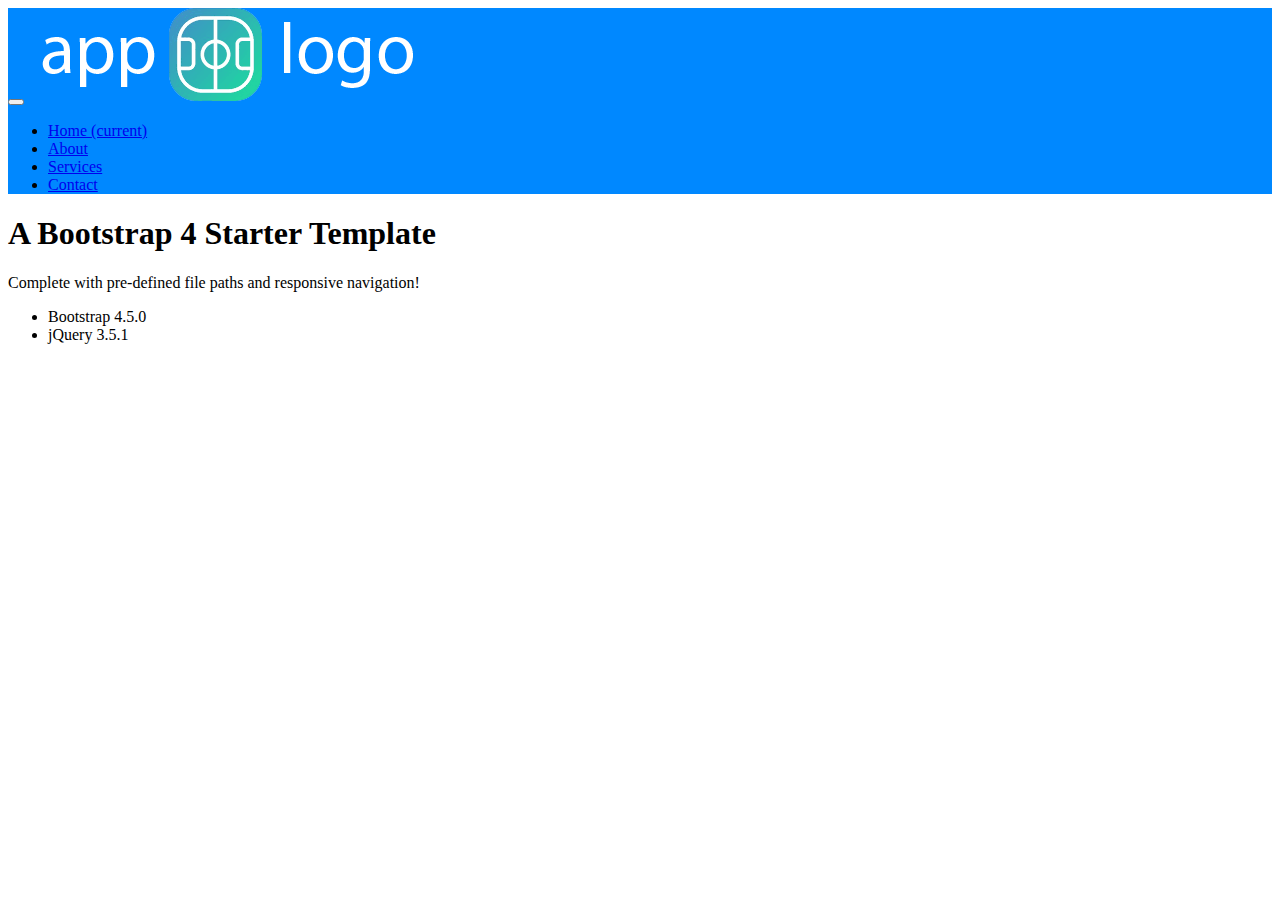
==== design.html @ af87fdd6 "home page completed" ====
<!DOCTYPE html>
<html lang="en">

<head>

  <meta charset="utf-8">
  <meta name="viewport" content="width=device-width, initial-scale=1, shrink-to-fit=no">
  <meta name="description" content="">
  <meta name="author" content="">

  <title>Bare - Start Bootstrap Template</title>

  <!-- Bootstrap core CSS -->
  <link href="assets/css/bootstrap.min.css" rel="stylesheet">
  <link href="assets/css/global.css" rel="stylesheet">
</head>

<body>

  <!-- Navigation -->
  <nav class="navbar navbar-expand-lg navbar-dark bg-dark static-top">
    <div class="container d-flex justify-content-between">
      <button class="navbar-toggler" type="button" data-toggle="collapse" data-target="#navbarResponsive"
        aria-controls="navbarResponsive" aria-expanded="false" aria-label="Toggle navigation">
        <span class="navbar-toggler-icon"></span>
      </button>
      <a class="navbar-brand" href="#"><img src="assets/image/logo1.png"></a>
      <span></span>
      <div class="collapse navbar-collapse" id="navbarResponsive">
        <ul class="navbar-nav ml-auto">
          <li class="nav-item active">
            <a class="nav-link" href="#">Home
              <span class="sr-only">(current)</span>
            </a>
          </li>
          <li class="nav-item">
            <a class="nav-link" href="#">About</a>
          </li>
          <li class="nav-item">
            <a class="nav-link" href="#">Services</a>
          </li>
          <li class="nav-item">
            <a class="nav-link" href="#">Contact</a>
          </li>
        </ul>
      </div>
    </div>
  </nav>

  <!-- Page Content -->
  <div class="container">
    <div class="row">
      <div class="col-lg-12 text-center">
        <h1 class="mt-5">A Bootstrap 4 Starter Template</h1>
        <p class="lead">Complete with pre-defined file paths and responsive navigation!</p>
        <ul class="list-unstyled">
          <li>Bootstrap 4.5.0</li>
          <li>jQuery 3.5.1</li>
        </ul>
      </div>
    </div>
  </div>

  <!-- Bootstrap core JavaScript -->
  <script src="vendor/jquery/jquery.slim.min.js"></script>
  <script src="vendor/bootstrap/js/bootstrap.bundle.min.js"></script>

</body>

</html>
---- assets/css/global.css ----
.navbar{
    background-color: #0088FF !important;
}

@media only screen and (min-width: 768px) {
    .main-div{
        width: 500px;
    }
  }
  @media only screen and (max-width: 768px) {
    .main-div{
        width: 100%;
    }
  }
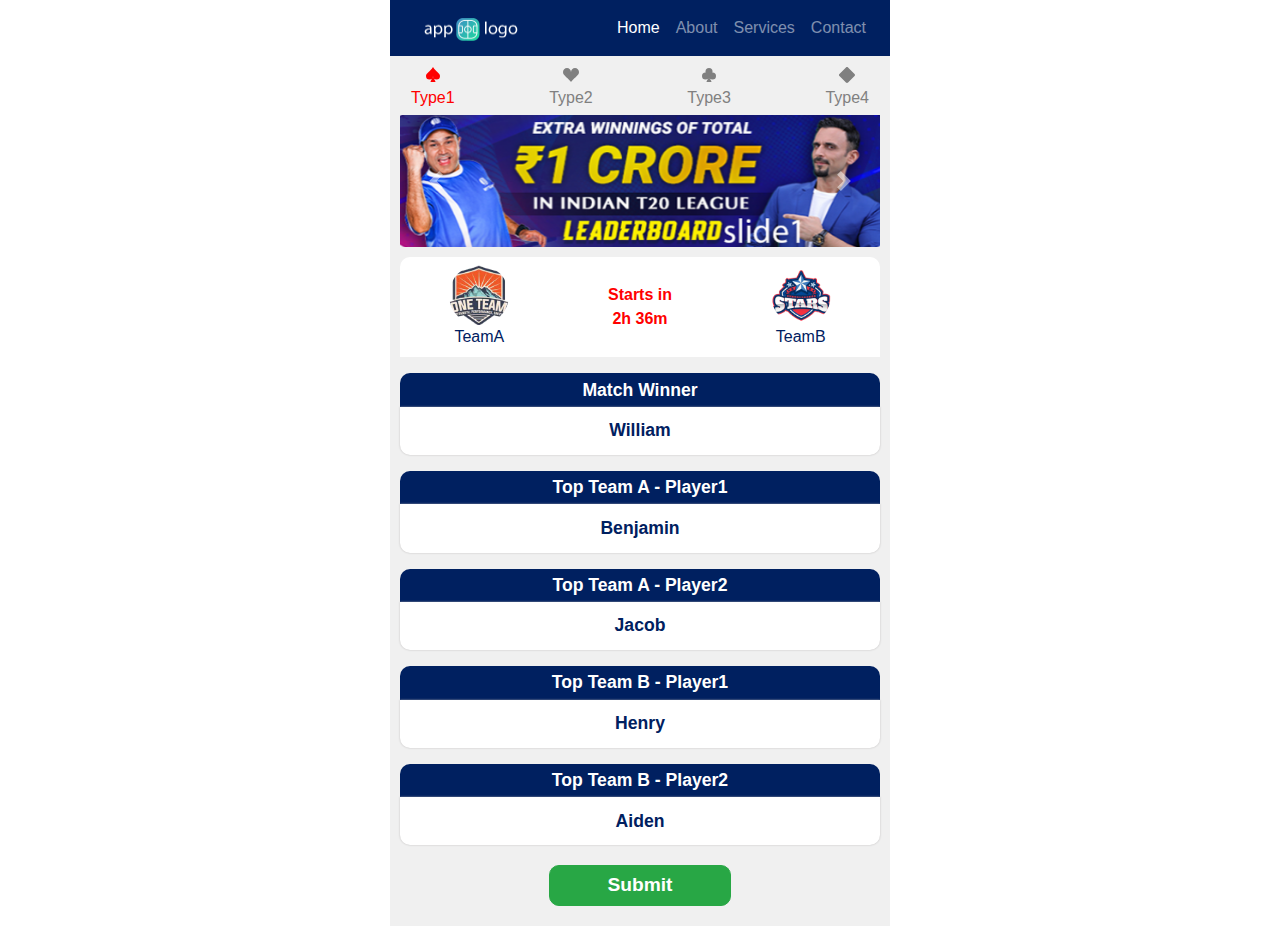
==== commit fb4fd87d: "update for screen 2" ====
--- a/design.html
+++ b/design.html
@@ -8,63 +8,706 @@
   <meta name="description" content="">
   <meta name="author" content="">
 
-  <title>Bare - Start Bootstrap Template</title>
+  <title>Design</title>
 
   <!-- Bootstrap core CSS -->
-  <link href="assets/css/bootstrap.min.css" rel="stylesheet">
+  <link href="vendor/bootstrap/css/bootstrap.min.css" rel="stylesheet">
   <link href="assets/css/global.css" rel="stylesheet">
+  <link href="assets/css/design.css" rel="stylesheet">
+
 </head>
 
 <body>
-
-  <!-- Navigation -->
-  <nav class="navbar navbar-expand-lg navbar-dark bg-dark static-top">
-    <div class="container d-flex justify-content-between">
-      <button class="navbar-toggler" type="button" data-toggle="collapse" data-target="#navbarResponsive"
-        aria-controls="navbarResponsive" aria-expanded="false" aria-label="Toggle navigation">
-        <span class="navbar-toggler-icon"></span>
-      </button>
-      <a class="navbar-brand" href="#"><img src="assets/image/logo1.png"></a>
-      <span></span>
-      <div class="collapse navbar-collapse" id="navbarResponsive">
-        <ul class="navbar-nav ml-auto">
-          <li class="nav-item active">
-            <a class="nav-link" href="#">Home
-              <span class="sr-only">(current)</span>
+  <div class="d-flex justify-content-between">
+    <div></div>
+    <div class="main-div">
+      <!-- Header -->
+      <nav class="navbar navbar-expand-lg navbar-dark static-top">
+        <div class="container d-flex justify-content-between">
+          <button class="navbar-toggler" type="button" data-toggle="collapse" data-target="#navbarResponsive"
+            aria-controls="navbarResponsive" aria-expanded="false" aria-label="Toggle navigation">
+            <span class="navbar-toggler-icon"></span>
+          </button>
+          <a class="navbar-brand" href="#"><img src="assets/image/logo1.png"></a>
+          <span class="empty-span"> </span>
+        </div>
+        <div class="collapse navbar-collapse" id="navbarResponsive">
+          <ul class="navbar-nav ml-auto">
+            <li class="nav-item active">
+              <a class="nav-link" href="#">Home
+                <span class="sr-only">(current)</span>
+              </a>
+            </li>
+            <li class="nav-item">
+              <a class="nav-link" href="#">About</a>
+            </li>
+            <li class="nav-item">
+              <a class="nav-link" href="#">Services</a>
+            </li>
+            <li class="nav-item">
+              <a class="nav-link" href="#">Contact</a>
+            </li>
+          </ul>
+        </div>
+      </nav>
+
+
+
+      <!-- Tabs -->
+      <ul class="nav nav-tabs d-flex justify-content-between" id="myTab" role="tablist">
+        <li class="nav-item" role="presentation">
+          <a class="nav-link active" id="cricket-tab" data-toggle="tab" href="#cricket" role="tab"
+            aria-controls="cricket" aria-selected="true">
+            <svg width="1em" height="1em" viewBox="0 0 16 16" class="bi bi-suit-spade-fill" fill="currentColor"
+              xmlns="http://www.w3.org/2000/svg">
+              <path
+                d="M5.602 14.153C6.272 13.136 7.348 11.28 8 9c.652 2.28 1.727 4.136 2.398 5.153.231.35-.02.847-.438.847H6.04c-.419 0-.67-.497-.438-.847z" />
+              <path d="M4.5 12.5A3.5 3.5 0 0 0 8 9a3.5 3.5 0 1 0 7 0c0-3-4-4-7-9-3 5-7 6-7 9a3.5 3.5 0 0 0 3.5 3.5z" />
+            </svg>
+            <span>Type1</span>
+          </a>
+        </li>
+        <li class="nav-item" role="presentation">
+          <a class="nav-link" id="football-tab" data-toggle="tab" href="#football" role="tab" aria-controls="football"
+            aria-selected="false">
+            <svg width="1em" height="1em" viewBox="0 0 16 16" class="bi bi-suit-heart-fill" fill="currentColor"
+              xmlns="http://www.w3.org/2000/svg">
+              <path
+                d="M4 1c2.21 0 4 1.755 4 3.92C8 2.755 9.79 1 12 1s4 1.755 4 3.92c0 3.263-3.234 4.414-7.608 9.608a.513.513 0 0 1-.784 0C3.234 9.334 0 8.183 0 4.92 0 2.755 1.79 1 4 1z" />
+            </svg>
+            <span>Type2</span></a>
+        </li>
+        <li class="nav-item" role="presentation">
+          <a class="nav-link" id="baseball-tab" data-toggle="tab" href="#baseball" role="tab" aria-controls="baseball"
+            aria-selected="false">
+            <svg width="1em" height="1em" viewBox="0 0 16 16" class="bi bi-suit-club-fill" fill="currentColor"
+              xmlns="http://www.w3.org/2000/svg">
+              <path d="M11.5 4.5a3.5 3.5 0 1 1-7 0 3.5 3.5 0 0 1 7 0z" />
+              <path d="M8 9a3.5 3.5 0 1 1-7 0 3.5 3.5 0 0 1 7 0zm7 0a3.5 3.5 0 1 1-7 0 3.5 3.5 0 0 1 7 0z" />
+              <path
+                d="M5.602 14.153c.5-.758 1.224-1.98 1.83-3.498.187-.467.949-.467 1.136 0a19.816 19.816 0 0 0 1.83 3.498c.231.35-.02.847-.438.847H6.04c-.419 0-.67-.497-.438-.847z" />
+              <path d="M7 7h2v4H7V7z" />
+            </svg>
+            <span>Type3</span></a>
+        </li>
+        <li class="nav-item" role="presentation">
+          <a class="nav-link" id="basketball-tab" data-toggle="tab" href="#basketball" role="tab"
+            aria-controls="basketball" aria-selected="false">
+
+            <svg width="1em" height="1em" viewBox="0 0 16 16" class="bi bi-diamond-fill" fill="currentColor"
+              xmlns="http://www.w3.org/2000/svg">
+              <path fill-rule="evenodd"
+                d="M6.95.435c.58-.58 1.52-.58 2.1 0l6.515 6.516c.58.58.58 1.519 0 2.098L9.05 15.565c-.58.58-1.519.58-2.098 0L.435 9.05a1.482 1.482 0 0 1 0-2.098L6.95.435z" />
+            </svg>
+            <span>Type4</span></a>
+        </li>
+      </ul>
+      <div class="tab-content" id="myTabContent">
+        <div class="tab-pane fade show active" id="cricket" role="tabpanel" aria-labelledby="cricket-tab">
+
+          <!-- Slider -->
+          <div id="carouselExampleInterval" class="carousel slide" data-ride="carousel">
+            <div class="carousel-inner">
+              <div class="carousel-item active" data-interval="2000">
+                <img src="assets/image/slide1.png" class="d-block w-100" alt="slide1">
+              </div>
+              <div class="carousel-item" data-interval="2000">
+                <img src="assets/image/slide2.png" class="d-block w-100" alt="slide2">
+              </div>
+              <div class="carousel-item" data-interval="2000">
+                <img src="assets/image/slide3.png" class="d-block w-100" alt="slide3">
+              </div>
+              <div class="carousel-item" data-interval="2000">
+                <img src="assets/image/slide4.png" class="d-block w-100" alt="slide4">
+              </div>
+            </div>
+            <a class="carousel-control-prev" href="#carouselExampleInterval" role="button" data-slide="prev">
+              <span class="carousel-control-prev-icon" aria-hidden="true"></span>
+              <span class="sr-only">Previous</span>
             </a>
-          </li>
-          <li class="nav-item">
-            <a class="nav-link" href="#">About</a>
-          </li>
-          <li class="nav-item">
-            <a class="nav-link" href="#">Services</a>
-          </li>
-          <li class="nav-item">
-            <a class="nav-link" href="#">Contact</a>
-          </li>
-        </ul>
+            <a class="carousel-control-next" href="#carouselExampleInterval" role="button" data-slide="next">
+              <span class="carousel-control-next-icon" aria-hidden="true"></span>
+              <span class="sr-only">Next</span>
+            </a>
+          </div>
+          <!-- league-state -->
+          <div class="d-flex league-state">
+            <div class="p-2 flex-fill team-div">
+              <img src="assets/image/team_logo1.png">
+              <span>TeamA</span>
+            </div>
+            <div class="p-2 flex-fill center-mark"><span>Starts in</span><span>2h 36m</span></div>
+            <div class="p-2 flex-fill team-div">
+              <img src="assets/image/team_logo2.png">
+              <span>TeamB</span>
+            </div>
+          </div>
+
+          <form action="#" method="POST">
+            <!-- match-winner -->
+            <div class="panel">
+              <div class="panel-header">Match Winner</div>
+              <div class="panel-body dropdown">
+                <div class="dropdown-toggle" id="winner" type="button" data-toggle="dropdown" aria-haspopup="true"
+                  aria-expanded="false">
+                  William
+                </div>
+                <input type="hidden" id="winner-input" name="winner" value="William">
+                <div class="dropdown-menu" aria-labelledby="winner">
+                  <div class="dropdown-item" data-target="winner">William</div>
+                  <div class="dropdown-item" data-target="winner">James</div>
+                  <div class="dropdown-item" data-target="winner">Benjamin</div>
+                  <div class="dropdown-item" data-target="winner">Jacob</div>
+                  <div class="dropdown-item" data-target="winner">Lucas</div>
+                  <div class="dropdown-item" data-target="winner">Ethan</div>
+                  <div class="dropdown-item" data-target="winner">Aiden</div>
+                  <div class="dropdown-item" data-target="winner">Henry</div>
+                  <div class="dropdown-item" data-target="winner">Carter</div>
+                </div>
+              </div>
+            </div>
+
+
+            <!-- Top Team A - Player1 -->
+            <div class="panel">
+              <div class="panel-header">Top Team A - Player1</div>
+              <div class="panel-body dropdown">
+                <div class="dropdown-toggle" id="A1" type="button" data-toggle="dropdown" aria-haspopup="true"
+                  aria-expanded="false">
+                  Benjamin
+                </div>
+                <input type="hidden" id="A1-input" name="A1" value="Benjamin">
+                <div class="dropdown-menu" aria-labelledby="A1">
+                  <div class="dropdown-item" data-target="A1">William</div>
+                  <div class="dropdown-item" data-target="A1">James</div>
+                  <div class="dropdown-item" data-target="A1">Benjamin</div>
+                  <div class="dropdown-item" data-target="A1">Jacob</div>
+                </div>
+              </div>
+            </div>
+
+            <!-- Top Team A - Player2 -->
+            <div class="panel">
+              <div class="panel-header">Top Team A - Player2</div>
+              <div class="panel-body dropdown">
+                <div class="dropdown-toggle" id="A2" type="button" data-toggle="dropdown" aria-haspopup="true"
+                  aria-expanded="false">
+                  Jacob
+                </div>
+                <input type="hidden" id="A2-input" name="A2" value="Jacob">
+                <div class="dropdown-menu" aria-labelledby="A2">
+                  <div class="dropdown-item" data-target="A2">William</div>
+                  <div class="dropdown-item" data-target="A2">James</div>
+                  <div class="dropdown-item" data-target="A2">Benjamin</div>
+                  <div class="dropdown-item" data-target="A2">Jacob</div>
+                </div>
+              </div>
+            </div>
+
+            <!-- Top Team B - Player1 -->
+            <div class="panel">
+              <div class="panel-header">Top Team B - Player1</div>
+              <div class="panel-body dropdown">
+                <div class="dropdown-toggle" id="B1" type="button" data-toggle="dropdown" aria-haspopup="true"
+                  aria-expanded="false">
+                  Henry
+                </div>
+                <input type="hidden" id="B1-input" name="B1" value="Henry">
+                <div class="dropdown-menu" aria-labelledby="B1">
+                  <div class="dropdown-item" data-target="B1">Lucas</div>
+                  <div class="dropdown-item" data-target="B1">Ethan</div>
+                  <div class="dropdown-item" data-target="B1">Aiden</div>
+                  <div class="dropdown-item" data-target="B1">Henry</div>
+                  <div class="dropdown-item" data-target="B1">Carter</div>
+                </div>
+              </div>
+            </div>
+
+            <!-- Top Team B - Player2 -->
+            <div class="panel">
+              <div class="panel-header">Top Team B - Player2</div>
+              <div class="panel-body dropdown">
+                <div class="dropdown-toggle" id="B2" type="button" data-toggle="dropdown" aria-haspopup="true"
+                  aria-expanded="false">
+                  Aiden
+                </div>
+                <input type="hidden" id="B2-input" name="B2" value="Aiden">
+                <div class="dropdown-menu" aria-labelledby="B2">
+                  <div class="dropdown-item" data-target="B2">Lucas</div>
+                  <div class="dropdown-item" data-target="B2">Ethan</div>
+                  <div class="dropdown-item" data-target="B2">Aiden</div>
+                  <div class="dropdown-item" data-target="B2">Henry</div>
+                  <div class="dropdown-item" data-target="B2">Carter</div>
+                </div>
+              </div>
+            </div>
+
+            <div class="footer"><input class="btn btn-success" type="submit" value="Submit"></div>
+          </form>
+
+
+
+        </div>
+        <div class="tab-pane fade" id="football" role="tabpanel" aria-labelledby="football-tab">
+
+          <!-- Slider -->
+          <div id="carouselExampleInterval" class="carousel slide" data-ride="carousel">
+            <div class="carousel-inner">
+              <div class="carousel-item active" data-interval="2000">
+                <img src="assets/image/slide1.png" class="d-block w-100" alt="slide1">
+              </div>
+              <div class="carousel-item" data-interval="2000">
+                <img src="assets/image/slide2.png" class="d-block w-100" alt="slide2">
+              </div>
+              <div class="carousel-item" data-interval="2000">
+                <img src="assets/image/slide3.png" class="d-block w-100" alt="slide3">
+              </div>
+              <div class="carousel-item" data-interval="2000">
+                <img src="assets/image/slide4.png" class="d-block w-100" alt="slide4">
+              </div>
+            </div>
+            <a class="carousel-control-prev" href="#carouselExampleInterval" role="button" data-slide="prev">
+              <span class="carousel-control-prev-icon" aria-hidden="true"></span>
+              <span class="sr-only">Previous</span>
+            </a>
+            <a class="carousel-control-next" href="#carouselExampleInterval" role="button" data-slide="next">
+              <span class="carousel-control-next-icon" aria-hidden="true"></span>
+              <span class="sr-only">Next</span>
+            </a>
+          </div>
+          <!-- league-state -->
+          <div class="d-flex league-state">
+            <div class="p-2 flex-fill team-div">
+              <img src="assets/image/team_logo1.png">
+              <span>TeamA</span>
+            </div>
+            <div class="p-2 flex-fill center-mark"><span>Starts in</span><span>2h 36m</span></div>
+            <div class="p-2 flex-fill team-div">
+              <img src="assets/image/team_logo2.png">
+              <span>TeamB</span>
+            </div>
+          </div>
+
+          <form action="#" method="POST">
+            <!-- match-winner -->
+            <div class="panel">
+              <div class="panel-header">Match Winner</div>
+              <div class="panel-body dropdown">
+                <div class="dropdown-toggle" id="winner" type="button" data-toggle="dropdown" aria-haspopup="true"
+                  aria-expanded="false">
+                  William
+                </div>
+                <input type="hidden" id="winner-input" name="winner" value="William">
+                <div class="dropdown-menu" aria-labelledby="winner">
+                  <div class="dropdown-item" data-target="winner">William</div>
+                  <div class="dropdown-item" data-target="winner">James</div>
+                  <div class="dropdown-item" data-target="winner">Benjamin</div>
+                  <div class="dropdown-item" data-target="winner">Jacob</div>
+                  <div class="dropdown-item" data-target="winner">Lucas</div>
+                  <div class="dropdown-item" data-target="winner">Ethan</div>
+                  <div class="dropdown-item" data-target="winner">Aiden</div>
+                  <div class="dropdown-item" data-target="winner">Henry</div>
+                  <div class="dropdown-item" data-target="winner">Carter</div>
+                </div>
+              </div>
+            </div>
+
+
+            <!-- Top Team A - Player1 -->
+            <div class="panel">
+              <div class="panel-header">Top Team A - Player1</div>
+              <div class="panel-body dropdown">
+                <div class="dropdown-toggle" id="A1" type="button" data-toggle="dropdown" aria-haspopup="true"
+                  aria-expanded="false">
+                  Benjamin
+                </div>
+                <input type="hidden" id="A1-input" name="A1" value="Benjamin">
+                <div class="dropdown-menu" aria-labelledby="A1">
+                  <div class="dropdown-item" data-target="A1">William</div>
+                  <div class="dropdown-item" data-target="A1">James</div>
+                  <div class="dropdown-item" data-target="A1">Benjamin</div>
+                  <div class="dropdown-item" data-target="A1">Jacob</div>
+                </div>
+              </div>
+            </div>
+
+            <!-- Top Team A - Player2 -->
+            <div class="panel">
+              <div class="panel-header">Top Team A - Player2</div>
+              <div class="panel-body dropdown">
+                <div class="dropdown-toggle" id="A2" type="button" data-toggle="dropdown" aria-haspopup="true"
+                  aria-expanded="false">
+                  Jacob
+                </div>
+                <input type="hidden" id="A2-input" name="A2" value="Jacob">
+                <div class="dropdown-menu" aria-labelledby="A2">
+                  <div class="dropdown-item" data-target="A2">William</div>
+                  <div class="dropdown-item" data-target="A2">James</div>
+                  <div class="dropdown-item" data-target="A2">Benjamin</div>
+                  <div class="dropdown-item" data-target="A2">Jacob</div>
+                </div>
+              </div>
+            </div>
+
+            <!-- Top Team B - Player1 -->
+            <div class="panel">
+              <div class="panel-header">Top Team B - Player1</div>
+              <div class="panel-body dropdown">
+                <div class="dropdown-toggle" id="B1" type="button" data-toggle="dropdown" aria-haspopup="true"
+                  aria-expanded="false">
+                  Henry
+                </div>
+                <input type="hidden" id="B1-input" name="B1" value="Henry">
+                <div class="dropdown-menu" aria-labelledby="B1">
+                  <div class="dropdown-item" data-target="B1">Lucas</div>
+                  <div class="dropdown-item" data-target="B1">Ethan</div>
+                  <div class="dropdown-item" data-target="B1">Aiden</div>
+                  <div class="dropdown-item" data-target="B1">Henry</div>
+                  <div class="dropdown-item" data-target="B1">Carter</div>
+                </div>
+              </div>
+            </div>
+
+            <!-- Top Team B - Player2 -->
+            <div class="panel">
+              <div class="panel-header">Top Team B - Player2</div>
+              <div class="panel-body dropdown">
+                <div class="dropdown-toggle" id="B2" type="button" data-toggle="dropdown" aria-haspopup="true"
+                  aria-expanded="false">
+                  Aiden
+                </div>
+                <input type="hidden" id="B2-input" name="B2" value="Aiden">
+                <div class="dropdown-menu" aria-labelledby="B2">
+                  <div class="dropdown-item" data-target="B2">Lucas</div>
+                  <div class="dropdown-item" data-target="B2">Ethan</div>
+                  <div class="dropdown-item" data-target="B2">Aiden</div>
+                  <div class="dropdown-item" data-target="B2">Henry</div>
+                  <div class="dropdown-item" data-target="B2">Carter</div>
+                </div>
+              </div>
+            </div>
+
+            <div class="footer"><input class="btn btn-success" type="submit" value="Submit"></div>
+          </form>
+
+
+
+        </div>
+        <div class="tab-pane fade" id="baseball" role="tabpanel" aria-labelledby="baseball-tab">
+
+          <!-- Slider -->
+          <div id="carouselExampleInterval" class="carousel slide" data-ride="carousel">
+            <div class="carousel-inner">
+              <div class="carousel-item active" data-interval="2000">
+                <img src="assets/image/slide1.png" class="d-block w-100" alt="slide1">
+              </div>
+              <div class="carousel-item" data-interval="2000">
+                <img src="assets/image/slide2.png" class="d-block w-100" alt="slide2">
+              </div>
+              <div class="carousel-item" data-interval="2000">
+                <img src="assets/image/slide3.png" class="d-block w-100" alt="slide3">
+              </div>
+              <div class="carousel-item" data-interval="2000">
+                <img src="assets/image/slide4.png" class="d-block w-100" alt="slide4">
+              </div>
+            </div>
+            <a class="carousel-control-prev" href="#carouselExampleInterval" role="button" data-slide="prev">
+              <span class="carousel-control-prev-icon" aria-hidden="true"></span>
+              <span class="sr-only">Previous</span>
+            </a>
+            <a class="carousel-control-next" href="#carouselExampleInterval" role="button" data-slide="next">
+              <span class="carousel-control-next-icon" aria-hidden="true"></span>
+              <span class="sr-only">Next</span>
+            </a>
+          </div>
+          <!-- league-state -->
+          <div class="d-flex league-state">
+            <div class="p-2 flex-fill team-div">
+              <img src="assets/image/team_logo1.png">
+              <span>TeamA</span>
+            </div>
+            <div class="p-2 flex-fill center-mark"><span>Starts in</span><span>2h 36m</span></div>
+            <div class="p-2 flex-fill team-div">
+              <img src="assets/image/team_logo2.png">
+              <span>TeamB</span>
+            </div>
+          </div>
+
+          <form action="#" method="POST">
+            <!-- match-winner -->
+            <div class="panel">
+              <div class="panel-header">Match Winner</div>
+              <div class="panel-body dropdown">
+                <div class="dropdown-toggle" id="winner" type="button" data-toggle="dropdown" aria-haspopup="true"
+                  aria-expanded="false">
+                  William
+                </div>
+                <input type="hidden" id="winner-input" name="winner" value="William">
+                <div class="dropdown-menu" aria-labelledby="winner">
+                  <div class="dropdown-item" data-target="winner">William</div>
+                  <div class="dropdown-item" data-target="winner">James</div>
+                  <div class="dropdown-item" data-target="winner">Benjamin</div>
+                  <div class="dropdown-item" data-target="winner">Jacob</div>
+                  <div class="dropdown-item" data-target="winner">Lucas</div>
+                  <div class="dropdown-item" data-target="winner">Ethan</div>
+                  <div class="dropdown-item" data-target="winner">Aiden</div>
+                  <div class="dropdown-item" data-target="winner">Henry</div>
+                  <div class="dropdown-item" data-target="winner">Carter</div>
+                </div>
+              </div>
+            </div>
+
+
+            <!-- Top Team A - Player1 -->
+            <div class="panel">
+              <div class="panel-header">Top Team A - Player1</div>
+              <div class="panel-body dropdown">
+                <div class="dropdown-toggle" id="A1" type="button" data-toggle="dropdown" aria-haspopup="true"
+                  aria-expanded="false">
+                  Benjamin
+                </div>
+                <input type="hidden" id="A1-input" name="A1" value="Benjamin">
+                <div class="dropdown-menu" aria-labelledby="A1">
+                  <div class="dropdown-item" data-target="A1">William</div>
+                  <div class="dropdown-item" data-target="A1">James</div>
+                  <div class="dropdown-item" data-target="A1">Benjamin</div>
+                  <div class="dropdown-item" data-target="A1">Jacob</div>
+                </div>
+              </div>
+            </div>
+
+            <!-- Top Team A - Player2 -->
+            <div class="panel">
+              <div class="panel-header">Top Team A - Player2</div>
+              <div class="panel-body dropdown">
+                <div class="dropdown-toggle" id="A2" type="button" data-toggle="dropdown" aria-haspopup="true"
+                  aria-expanded="false">
+                  Jacob
+                </div>
+                <input type="hidden" id="A2-input" name="A2" value="Jacob">
+                <div class="dropdown-menu" aria-labelledby="A2">
+                  <div class="dropdown-item" data-target="A2">William</div>
+                  <div class="dropdown-item" data-target="A2">James</div>
+                  <div class="dropdown-item" data-target="A2">Benjamin</div>
+                  <div class="dropdown-item" data-target="A2">Jacob</div>
+                </div>
+              </div>
+            </div>
+
+            <!-- Top Team B - Player1 -->
+            <div class="panel">
+              <div class="panel-header">Top Team B - Player1</div>
+              <div class="panel-body dropdown">
+                <div class="dropdown-toggle" id="B1" type="button" data-toggle="dropdown" aria-haspopup="true"
+                  aria-expanded="false">
+                  Henry
+                </div>
+                <input type="hidden" id="B1-input" name="B1" value="Henry">
+                <div class="dropdown-menu" aria-labelledby="B1">
+                  <div class="dropdown-item" data-target="B1">Lucas</div>
+                  <div class="dropdown-item" data-target="B1">Ethan</div>
+                  <div class="dropdown-item" data-target="B1">Aiden</div>
+                  <div class="dropdown-item" data-target="B1">Henry</div>
+                  <div class="dropdown-item" data-target="B1">Carter</div>
+                </div>
+              </div>
+            </div>
+
+            <!-- Top Team B - Player2 -->
+            <div class="panel">
+              <div class="panel-header">Top Team B - Player2</div>
+              <div class="panel-body dropdown">
+                <div class="dropdown-toggle" id="B2" type="button" data-toggle="dropdown" aria-haspopup="true"
+                  aria-expanded="false">
+                  Aiden
+                </div>
+                <input type="hidden" id="B2-input" name="B2" value="Aiden">
+                <div class="dropdown-menu" aria-labelledby="B2">
+                  <div class="dropdown-item" data-target="B2">Lucas</div>
+                  <div class="dropdown-item" data-target="B2">Ethan</div>
+                  <div class="dropdown-item" data-target="B2">Aiden</div>
+                  <div class="dropdown-item" data-target="B2">Henry</div>
+                  <div class="dropdown-item" data-target="B2">Carter</div>
+                </div>
+              </div>
+            </div>
+
+            <div class="footer"><input class="btn btn-success" type="submit" value="Submit"></div>
+          </form>
+
+
+
+        </div>
+        <div class="tab-pane fade" id="basketball" role="tabpanel" aria-labelledby="basketball-tab">
+
+          <!-- Slider -->
+          <div id="carouselExampleInterval" class="carousel slide" data-ride="carousel">
+            <div class="carousel-inner">
+              <div class="carousel-item active" data-interval="2000">
+                <img src="assets/image/slide1.png" class="d-block w-100" alt="slide1">
+              </div>
+              <div class="carousel-item" data-interval="2000">
+                <img src="assets/image/slide2.png" class="d-block w-100" alt="slide2">
+              </div>
+              <div class="carousel-item" data-interval="2000">
+                <img src="assets/image/slide3.png" class="d-block w-100" alt="slide3">
+              </div>
+              <div class="carousel-item" data-interval="2000">
+                <img src="assets/image/slide4.png" class="d-block w-100" alt="slide4">
+              </div>
+            </div>
+            <a class="carousel-control-prev" href="#carouselExampleInterval" role="button" data-slide="prev">
+              <span class="carousel-control-prev-icon" aria-hidden="true"></span>
+              <span class="sr-only">Previous</span>
+            </a>
+            <a class="carousel-control-next" href="#carouselExampleInterval" role="button" data-slide="next">
+              <span class="carousel-control-next-icon" aria-hidden="true"></span>
+              <span class="sr-only">Next</span>
+            </a>
+          </div>
+          <!-- league-state -->
+          <div class="d-flex league-state">
+            <div class="p-2 flex-fill team-div">
+              <img src="assets/image/team_logo1.png">
+              <span>TeamA</span>
+            </div>
+            <div class="p-2 flex-fill center-mark"><span>Starts in</span><span>2h 36m</span></div>
+            <div class="p-2 flex-fill team-div">
+              <img src="assets/image/team_logo2.png">
+              <span>TeamB</span>
+            </div>
+          </div>
+
+          <form action="#" method="POST">
+            <!-- match-winner -->
+            <div class="panel">
+              <div class="panel-header">Match Winner</div>
+              <div class="panel-body dropdown">
+                <div class="dropdown-toggle" id="winner" type="button" data-toggle="dropdown" aria-haspopup="true"
+                  aria-expanded="false">
+                  William
+                </div>
+                <input type="hidden" id="winner-input" name="winner" value="William">
+                <div class="dropdown-menu" aria-labelledby="winner">
+                  <div class="dropdown-item" data-target="winner">William</div>
+                  <div class="dropdown-item" data-target="winner">James</div>
+                  <div class="dropdown-item" data-target="winner">Benjamin</div>
+                  <div class="dropdown-item" data-target="winner">Jacob</div>
+                  <div class="dropdown-item" data-target="winner">Lucas</div>
+                  <div class="dropdown-item" data-target="winner">Ethan</div>
+                  <div class="dropdown-item" data-target="winner">Aiden</div>
+                  <div class="dropdown-item" data-target="winner">Henry</div>
+                  <div class="dropdown-item" data-target="winner">Carter</div>
+                </div>
+              </div>
+            </div>
+
+
+            <!-- Top Team A - Player1 -->
+            <div class="panel">
+              <div class="panel-header">Top Team A - Player1</div>
+              <div class="panel-body dropdown">
+                <div class="dropdown-toggle" id="A1" type="button" data-toggle="dropdown" aria-haspopup="true"
+                  aria-expanded="false">
+                  Benjamin
+                </div>
+                <input type="hidden" id="A1-input" name="A1" value="Benjamin">
+                <div class="dropdown-menu" aria-labelledby="A1">
+                  <div class="dropdown-item" data-target="A1">William</div>
+                  <div class="dropdown-item" data-target="A1">James</div>
+                  <div class="dropdown-item" data-target="A1">Benjamin</div>
+                  <div class="dropdown-item" data-target="A1">Jacob</div>
+                </div>
+              </div>
+            </div>
+
+            <!-- Top Team A - Player2 -->
+            <div class="panel">
+              <div class="panel-header">Top Team A - Player2</div>
+              <div class="panel-body dropdown">
+                <div class="dropdown-toggle" id="A2" type="button" data-toggle="dropdown" aria-haspopup="true"
+                  aria-expanded="false">
+                  Jacob
+                </div>
+                <input type="hidden" id="A2-input" name="A2" value="Jacob">
+                <div class="dropdown-menu" aria-labelledby="A2">
+                  <div class="dropdown-item" data-target="A2">William</div>
+                  <div class="dropdown-item" data-target="A2">James</div>
+                  <div class="dropdown-item" data-target="A2">Benjamin</div>
+                  <div class="dropdown-item" data-target="A2">Jacob</div>
+                </div>
+              </div>
+            </div>
+
+            <!-- Top Team B - Player1 -->
+            <div class="panel">
+              <div class="panel-header">Top Team B - Player1</div>
+              <div class="panel-body dropdown">
+                <div class="dropdown-toggle" id="B1" type="button" data-toggle="dropdown" aria-haspopup="true"
+                  aria-expanded="false">
+                  Henry
+                </div>
+                <input type="hidden" id="B1-input" name="B1" value="Henry">
+                <div class="dropdown-menu" aria-labelledby="B1">
+                  <div class="dropdown-item" data-target="B1">Lucas</div>
+                  <div class="dropdown-item" data-target="B1">Ethan</div>
+                  <div class="dropdown-item" data-target="B1">Aiden</div>
+                  <div class="dropdown-item" data-target="B1">Henry</div>
+                  <div class="dropdown-item" data-target="B1">Carter</div>
+                </div>
+              </div>
+            </div>
+
+            <!-- Top Team B - Player2 -->
+            <div class="panel">
+              <div class="panel-header">Top Team B - Player2</div>
+              <div class="panel-body dropdown">
+                <div class="dropdown-toggle" id="B2" type="button" data-toggle="dropdown" aria-haspopup="true"
+                  aria-expanded="false">
+                  Aiden
+                </div>
+                <input type="hidden" id="B2-input" name="B2" value="Aiden">
+                <div class="dropdown-menu" aria-labelledby="B2">
+                  <div class="dropdown-item" data-target="B2">Lucas</div>
+                  <div class="dropdown-item" data-target="B2">Ethan</div>
+                  <div class="dropdown-item" data-target="B2">Aiden</div>
+                  <div class="dropdown-item" data-target="B2">Henry</div>
+                  <div class="dropdown-item" data-target="B2">Carter</div>
+                </div>
+              </div>
+            </div>
+            <div class="footer"><input class="btn btn-success" type="submit" value="Submit"></div>
+          </form>
+
+
+
+        </div>
       </div>
     </div>
-  </nav>
-
-  <!-- Page Content -->
-  <div class="container">
-    <div class="row">
-      <div class="col-lg-12 text-center">
-        <h1 class="mt-5">A Bootstrap 4 Starter Template</h1>
-        <p class="lead">Complete with pre-defined file paths and responsive navigation!</p>
-        <ul class="list-unstyled">
-          <li>Bootstrap 4.5.0</li>
-          <li>jQuery 3.5.1</li>
-        </ul>
-      </div>
-    </div>
+    <div></div>
   </div>
 
+
+
   <!-- Bootstrap core JavaScript -->
+  <script src="vendor/jquery/jquery.min.js"></script>
   <script src="vendor/jquery/jquery.slim.min.js"></script>
   <script src="vendor/bootstrap/js/bootstrap.bundle.min.js"></script>
 
 </body>
 
-</html>+</html>
+<script>
+  $(function () {
+    $(".dropdown-item").click(function () {
+      var target_id = $(this).attr("data-target");
+      $("#" + target_id).html($(this).html());
+      $("#" + target_id + "-input").val($(this).html());
+
+    });
+    // $(".dropdown-menu").mouseout(function(){
+    //   // $(this).dropdown('hide');
+    //   console.log("mouseout");
+    // });
+  })
+</script>--- a/assets/css/global.css
+++ b/assets/css/global.css
@@ -1,6 +1,4 @@
-.navbar{
-    background-color: #0088FF !important;
-}
+
 
 @media only screen and (min-width: 768px) {
     .main-div{
--- a/assets/css/design.css
+++ b/assets/css/design.css
@@ -0,0 +1,134 @@
+
+:root {
+	--main-bg-color : #002060;
+	--dropdown-height : 1.1em;
+	--dropdown-menu-font : 1em;
+  }
+
+.main-div{
+	background-color: #f0f0f0 !important;
+}
+
+/* menu bar */
+.navbar{
+	background-color: var(--main-bg-color);
+}
+
+.navbar .container a{
+	width: 30%;
+}
+.navbar-brand img {
+	width: 100px;
+	height: auto;
+}
+.navbar-toggler {
+	font-size: 1em;
+	padding: 0;
+	border: none;
+}
+.navbar .empty-span{
+	width: 1em;
+}
+
+/* tabs */
+.nav-tabs{
+	padding: 5px 20px;
+	border-bottom: none;
+}
+.nav-tabs .nav-link{
+	color:gray;
+	padding: 0;
+	text-align: center;
+}
+.nav-tabs .nav-link.active{
+	color:red;
+	background-color: initial;
+	border-color: transparent;
+}
+
+.nav-tabs .nav-link span{
+	display: block;
+}
+
+.tab-content{
+	padding: 0 10px;
+}
+
+/* league-state */
+.league-state{
+	background-color: white;
+	border-radius: 10px 10px 0px 0px;
+	margin-top: 10px;
+	color: var(--main-bg-color);
+}
+.league-state > div{
+	text-align: center;
+}
+.league-state img {
+	width:60px;
+	height: 60px;
+	border-radius: 30px;
+}
+.league-state span {
+	display: block;
+	border-radius: 30px;
+}
+.center-mark {
+	padding-top: 26px !important;
+	color: red;
+	font-weight: bold;
+}
+
+
+
+/* panel css */
+
+.panel{
+	margin-top:16px;
+}
+.panel-header {
+	border-radius: 10px 10px 0 0;
+	text-align: center;
+	font-size: var(--dropdown-height);
+	font-weight: bolder;
+	line-height: var(--dropdown-height);
+	padding: 0.4em 0px;
+	color: white;
+	background: var(--main-bg-color);
+}
+
+/* dropdown css */
+
+.dropdown{
+	background: white;
+	color: var(--main-bg-color);
+	padding: 0.9em 0px;
+	border-radius: 0px 0px 10px 10px;
+	box-shadow: #b9b7b7 0px 0px 2px;
+}
+.dropdown-toggle {
+	background: transparent;
+	text-align: center;
+	font-weight: bold;
+	font-size:  var(--dropdown-height);
+	line-height:  var(--dropdown-height);
+}
+.dropdown-toggle::after{
+	display: none;
+}
+.dropdown-menu {
+	width: 100%;
+	font-size:  var(--dropdown-menu-font);
+	text-align: center;
+}
+.footer{
+	text-align: center;
+	margin: 20px auto;
+}
+
+.footer input {
+	padding: 5px 3em;
+	font-size: 1.2em;
+	font-weight: bold;
+	border-radius: 10px;
+}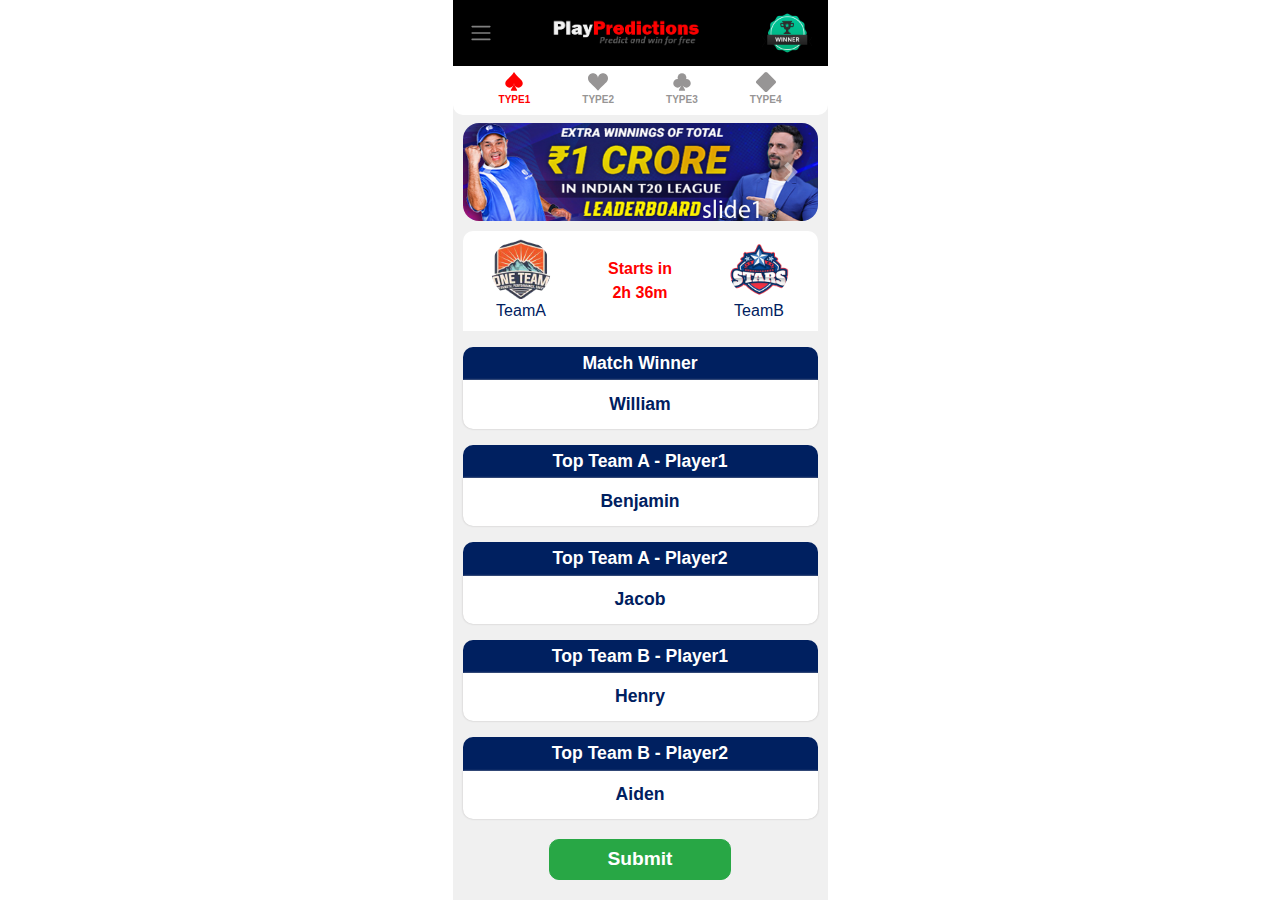
==== commit 6c9c2b10: "update for home, design" ====
--- a/design.html
+++ b/design.html
@@ -2,712 +2,525 @@
 <html lang="en">
 
 <head>
-
-  <meta charset="utf-8">
-  <meta name="viewport" content="width=device-width, initial-scale=1, shrink-to-fit=no">
-  <meta name="description" content="">
-  <meta name="author" content="">
-
-  <title>Design</title>
-
-  <!-- Bootstrap core CSS -->
-  <link href="vendor/bootstrap/css/bootstrap.min.css" rel="stylesheet">
-  <link href="assets/css/global.css" rel="stylesheet">
-  <link href="assets/css/design.css" rel="stylesheet">
-
+    <meta charset="utf-8">
+    <meta name="viewport" content="width=device-width, initial-scale=1, shrink-to-fit=no">
+    <meta name="description" content="">
+    <meta name="author" content="">
+    <title>Design</title>
+    <!-- Bootstrap core CSS -->
+    <link href="vendor/bootstrap/css/bootstrap.min.css" rel="stylesheet">
+    <link href="assets/css/global.css" rel="stylesheet">
+    <link href="assets/css/design.css" rel="stylesheet">
 </head>
 
 <body>
-  <div class="d-flex justify-content-between">
-    <div></div>
-    <div class="main-div">
-      <!-- Header -->
-      <nav class="navbar navbar-expand-lg navbar-dark static-top">
-        <div class="container d-flex justify-content-between">
-          <button class="navbar-toggler" type="button" data-toggle="collapse" data-target="#navbarResponsive"
-            aria-controls="navbarResponsive" aria-expanded="false" aria-label="Toggle navigation">
-            <span class="navbar-toggler-icon"></span>
-          </button>
-          <a class="navbar-brand" href="#"><img src="assets/image/logo1.png"></a>
-          <span class="empty-span"> </span>
+    <div class="d-flex justify-content-between">
+        <div></div>
+        <div class="main-div">
+            <div class="include" href="header.html"></div>
+            <div class="include" href="design_tab_header.html"></div>
+            <div class="tab-content" id="myTabContent">
+                <div class="tab-pane fade show active" id="cricket" role="tabpanel" aria-labelledby="cricket-tab">
+                    <div class="include" href="slider1.html"></div>
+                    <!-- league-state -->
+                    <div class="d-flex league-state">
+                        <div class="p-2 flex-fill team-div">
+                            <img src="assets/image/team_logo1.png">
+                            <span>TeamA</span>
+                        </div>
+                        <div class="p-2 flex-fill center-mark"><span>Starts in</span><span>2h 36m</span></div>
+                        <div class="p-2 flex-fill team-div">
+                            <img src="assets/image/team_logo2.png">
+                            <span>TeamB</span>
+                        </div>
+                    </div>
+
+                    <form action="#" method="POST">
+                        <!-- match-winner -->
+                        <div class="panel">
+                            <div class="panel-header">Match Winner</div>
+                            <div class="panel-body dropdown">
+                                <div class="dropdown-toggle" id="winner" type="button" data-toggle="dropdown"
+                                    aria-haspopup="true" aria-expanded="false">
+                                    William
+                                </div>
+                                <input type="hidden" id="winner-input" name="winner" value="William">
+                                <div class="dropdown-menu" aria-labelledby="winner">
+                                    <div class="dropdown-item" data-target="winner">William</div>
+                                    <div class="dropdown-item" data-target="winner">James</div>
+                                    <div class="dropdown-item" data-target="winner">Benjamin</div>
+                                    <div class="dropdown-item" data-target="winner">Jacob</div>
+                                    <div class="dropdown-item" data-target="winner">Lucas</div>
+                                    <div class="dropdown-item" data-target="winner">Ethan</div>
+                                    <div class="dropdown-item" data-target="winner">Aiden</div>
+                                    <div class="dropdown-item" data-target="winner">Henry</div>
+                                    <div class="dropdown-item" data-target="winner">Carter</div>
+                                </div>
+                            </div>
+                        </div>
+
+
+                        <!-- Top Team A - Player1 -->
+                        <div class="panel">
+                            <div class="panel-header">Top Team A - Player1</div>
+                            <div class="panel-body dropdown">
+                                <div class="dropdown-toggle" id="A1" type="button" data-toggle="dropdown"
+                                    aria-haspopup="true" aria-expanded="false">
+                                    Benjamin
+                                </div>
+                                <input type="hidden" id="A1-input" name="A1" value="Benjamin">
+                                <div class="dropdown-menu" aria-labelledby="A1">
+                                    <div class="dropdown-item" data-target="A1">William</div>
+                                    <div class="dropdown-item" data-target="A1">James</div>
+                                    <div class="dropdown-item" data-target="A1">Benjamin</div>
+                                    <div class="dropdown-item" data-target="A1">Jacob</div>
+                                </div>
+                            </div>
+                        </div>
+
+                        <!-- Top Team A - Player2 -->
+                        <div class="panel">
+                            <div class="panel-header">Top Team A - Player2</div>
+                            <div class="panel-body dropdown">
+                                <div class="dropdown-toggle" id="A2" type="button" data-toggle="dropdown"
+                                    aria-haspopup="true" aria-expanded="false">
+                                    Jacob
+                                </div>
+                                <input type="hidden" id="A2-input" name="A2" value="Jacob">
+                                <div class="dropdown-menu" aria-labelledby="A2">
+                                    <div class="dropdown-item" data-target="A2">William</div>
+                                    <div class="dropdown-item" data-target="A2">James</div>
+                                    <div class="dropdown-item" data-target="A2">Benjamin</div>
+                                    <div class="dropdown-item" data-target="A2">Jacob</div>
+                                </div>
+                            </div>
+                        </div>
+
+                        <!-- Top Team B - Player1 -->
+                        <div class="panel">
+                            <div class="panel-header">Top Team B - Player1</div>
+                            <div class="panel-body dropdown">
+                                <div class="dropdown-toggle" id="B1" type="button" data-toggle="dropdown"
+                                    aria-haspopup="true" aria-expanded="false">
+                                    Henry
+                                </div>
+                                <input type="hidden" id="B1-input" name="B1" value="Henry">
+                                <div class="dropdown-menu" aria-labelledby="B1">
+                                    <div class="dropdown-item" data-target="B1">Lucas</div>
+                                    <div class="dropdown-item" data-target="B1">Ethan</div>
+                                    <div class="dropdown-item" data-target="B1">Aiden</div>
+                                    <div class="dropdown-item" data-target="B1">Henry</div>
+                                    <div class="dropdown-item" data-target="B1">Carter</div>
+                                </div>
+                            </div>
+                        </div>
+
+                        <!-- Top Team B - Player2 -->
+                        <div class="panel">
+                            <div class="panel-header">Top Team B - Player2</div>
+                            <div class="panel-body dropdown">
+                                <div class="dropdown-toggle" id="B2" type="button" data-toggle="dropdown"
+                                    aria-haspopup="true" aria-expanded="false">
+                                    Aiden
+                                </div>
+                                <input type="hidden" id="B2-input" name="B2" value="Aiden">
+                                <div class="dropdown-menu" aria-labelledby="B2">
+                                    <div class="dropdown-item" data-target="B2">Lucas</div>
+                                    <div class="dropdown-item" data-target="B2">Ethan</div>
+                                    <div class="dropdown-item" data-target="B2">Aiden</div>
+                                    <div class="dropdown-item" data-target="B2">Henry</div>
+                                    <div class="dropdown-item" data-target="B2">Carter</div>
+                                </div>
+                            </div>
+                        </div>
+
+                        <div class="footer"><input class="btn btn-success" type="submit" value="Submit"></div>
+                    </form>
+                </div>
+                <div class="tab-pane fade" id="football" role="tabpanel" aria-labelledby="football-tab">
+
+                    <div class="include" href="slider2.html"></div>
+                    <!-- league-state -->
+                    <div class="d-flex league-state">
+                        <div class="p-2 flex-fill team-div">
+                            <img src="assets/image/team_logo1.png">
+                            <span>TeamA</span>
+                        </div>
+                        <div class="p-2 flex-fill center-mark"><span>Starts in</span><span>2h 36m</span></div>
+                        <div class="p-2 flex-fill team-div">
+                            <img src="assets/image/team_logo2.png">
+                            <span>TeamB</span>
+                        </div>
+                    </div>
+
+                    <form action="#" method="POST">
+                        <!-- match-winner -->
+                        <div class="panel">
+                            <div class="panel-header">Match Winner</div>
+                            <div class="panel-body dropdown">
+                                <div class="dropdown-toggle" id="winner" type="button" data-toggle="dropdown"
+                                    aria-haspopup="true" aria-expanded="false">
+                                    William
+                                </div>
+                                <input type="hidden" id="winner-input" name="winner" value="William">
+                                <div class="dropdown-menu" aria-labelledby="winner">
+                                    <div class="dropdown-item" data-target="winner">William</div>
+                                    <div class="dropdown-item" data-target="winner">James</div>
+                                    <div class="dropdown-item" data-target="winner">Benjamin</div>
+                                    <div class="dropdown-item" data-target="winner">Jacob</div>
+                                    <div class="dropdown-item" data-target="winner">Lucas</div>
+                                    <div class="dropdown-item" data-target="winner">Ethan</div>
+                                    <div class="dropdown-item" data-target="winner">Aiden</div>
+                                    <div class="dropdown-item" data-target="winner">Henry</div>
+                                    <div class="dropdown-item" data-target="winner">Carter</div>
+                                </div>
+                            </div>
+                        </div>
+
+
+                        <!-- Top Team A - Player1 -->
+                        <div class="panel">
+                            <div class="panel-header">Top Team A - Player1</div>
+                            <div class="panel-body dropdown">
+                                <div class="dropdown-toggle" id="A1" type="button" data-toggle="dropdown"
+                                    aria-haspopup="true" aria-expanded="false">
+                                    Benjamin
+                                </div>
+                                <input type="hidden" id="A1-input" name="A1" value="Benjamin">
+                                <div class="dropdown-menu" aria-labelledby="A1">
+                                    <div class="dropdown-item" data-target="A1">William</div>
+                                    <div class="dropdown-item" data-target="A1">James</div>
+                                    <div class="dropdown-item" data-target="A1">Benjamin</div>
+                                    <div class="dropdown-item" data-target="A1">Jacob</div>
+                                </div>
+                            </div>
+                        </div>
+
+                        <!-- Top Team A - Player2 -->
+                        <div class="panel">
+                            <div class="panel-header">Top Team A - Player2</div>
+                            <div class="panel-body dropdown">
+                                <div class="dropdown-toggle" id="A2" type="button" data-toggle="dropdown"
+                                    aria-haspopup="true" aria-expanded="false">
+                                    Jacob
+                                </div>
+                                <input type="hidden" id="A2-input" name="A2" value="Jacob">
+                                <div class="dropdown-menu" aria-labelledby="A2">
+                                    <div class="dropdown-item" data-target="A2">William</div>
+                                    <div class="dropdown-item" data-target="A2">James</div>
+                                    <div class="dropdown-item" data-target="A2">Benjamin</div>
+                                    <div class="dropdown-item" data-target="A2">Jacob</div>
+                                </div>
+                            </div>
+                        </div>
+
+                        <!-- Top Team B - Player1 -->
+                        <div class="panel">
+                            <div class="panel-header">Top Team B - Player1</div>
+                            <div class="panel-body dropdown">
+                                <div class="dropdown-toggle" id="B1" type="button" data-toggle="dropdown"
+                                    aria-haspopup="true" aria-expanded="false">
+                                    Henry
+                                </div>
+                                <input type="hidden" id="B1-input" name="B1" value="Henry">
+                                <div class="dropdown-menu" aria-labelledby="B1">
+                                    <div class="dropdown-item" data-target="B1">Lucas</div>
+                                    <div class="dropdown-item" data-target="B1">Ethan</div>
+                                    <div class="dropdown-item" data-target="B1">Aiden</div>
+                                    <div class="dropdown-item" data-target="B1">Henry</div>
+                                    <div class="dropdown-item" data-target="B1">Carter</div>
+                                </div>
+                            </div>
+                        </div>
+
+                        <!-- Top Team B - Player2 -->
+                        <div class="panel">
+                            <div class="panel-header">Top Team B - Player2</div>
+                            <div class="panel-body dropdown">
+                                <div class="dropdown-toggle" id="B2" type="button" data-toggle="dropdown"
+                                    aria-haspopup="true" aria-expanded="false">
+                                    Aiden
+                                </div>
+                                <input type="hidden" id="B2-input" name="B2" value="Aiden">
+                                <div class="dropdown-menu" aria-labelledby="B2">
+                                    <div class="dropdown-item" data-target="B2">Lucas</div>
+                                    <div class="dropdown-item" data-target="B2">Ethan</div>
+                                    <div class="dropdown-item" data-target="B2">Aiden</div>
+                                    <div class="dropdown-item" data-target="B2">Henry</div>
+                                    <div class="dropdown-item" data-target="B2">Carter</div>
+                                </div>
+                            </div>
+                        </div>
+
+                        <div class="footer"><input class="btn btn-success" type="submit" value="Submit"></div>
+                    </form>
+
+
+
+                </div>
+                <div class="tab-pane fade" id="baseball" role="tabpanel" aria-labelledby="baseball-tab">
+
+                    <div class="include" href="slider3.html"></div>
+                    <!-- league-state -->
+                    <div class="d-flex league-state">
+                        <div class="p-2 flex-fill team-div">
+                            <img src="assets/image/team_logo1.png">
+                            <span>TeamA</span>
+                        </div>
+                        <div class="p-2 flex-fill center-mark"><span>Starts in</span><span>2h 36m</span></div>
+                        <div class="p-2 flex-fill team-div">
+                            <img src="assets/image/team_logo2.png">
+                            <span>TeamB</span>
+                        </div>
+                    </div>
+
+                    <form action="#" method="POST">
+                        <!-- match-winner -->
+                        <div class="panel">
+                            <div class="panel-header">Match Winner</div>
+                            <div class="panel-body dropdown">
+                                <div class="dropdown-toggle" id="winner" type="button" data-toggle="dropdown"
+                                    aria-haspopup="true" aria-expanded="false">
+                                    William
+                                </div>
+                                <input type="hidden" id="winner-input" name="winner" value="William">
+                                <div class="dropdown-menu" aria-labelledby="winner">
+                                    <div class="dropdown-item" data-target="winner">William</div>
+                                    <div class="dropdown-item" data-target="winner">James</div>
+                                    <div class="dropdown-item" data-target="winner">Benjamin</div>
+                                    <div class="dropdown-item" data-target="winner">Jacob</div>
+                                    <div class="dropdown-item" data-target="winner">Lucas</div>
+                                    <div class="dropdown-item" data-target="winner">Ethan</div>
+                                    <div class="dropdown-item" data-target="winner">Aiden</div>
+                                    <div class="dropdown-item" data-target="winner">Henry</div>
+                                    <div class="dropdown-item" data-target="winner">Carter</div>
+                                </div>
+                            </div>
+                        </div>
+
+
+                        <!-- Top Team A - Player1 -->
+                        <div class="panel">
+                            <div class="panel-header">Top Team A - Player1</div>
+                            <div class="panel-body dropdown">
+                                <div class="dropdown-toggle" id="A1" type="button" data-toggle="dropdown"
+                                    aria-haspopup="true" aria-expanded="false">
+                                    Benjamin
+                                </div>
+                                <input type="hidden" id="A1-input" name="A1" value="Benjamin">
+                                <div class="dropdown-menu" aria-labelledby="A1">
+                                    <div class="dropdown-item" data-target="A1">William</div>
+                                    <div class="dropdown-item" data-target="A1">James</div>
+                                    <div class="dropdown-item" data-target="A1">Benjamin</div>
+                                    <div class="dropdown-item" data-target="A1">Jacob</div>
+                                </div>
+                            </div>
+                        </div>
+
+                        <!-- Top Team A - Player2 -->
+                        <div class="panel">
+                            <div class="panel-header">Top Team A - Player2</div>
+                            <div class="panel-body dropdown">
+                                <div class="dropdown-toggle" id="A2" type="button" data-toggle="dropdown"
+                                    aria-haspopup="true" aria-expanded="false">
+                                    Jacob
+                                </div>
+                                <input type="hidden" id="A2-input" name="A2" value="Jacob">
+                                <div class="dropdown-menu" aria-labelledby="A2">
+                                    <div class="dropdown-item" data-target="A2">William</div>
+                                    <div class="dropdown-item" data-target="A2">James</div>
+                                    <div class="dropdown-item" data-target="A2">Benjamin</div>
+                                    <div class="dropdown-item" data-target="A2">Jacob</div>
+                                </div>
+                            </div>
+                        </div>
+
+                        <!-- Top Team B - Player1 -->
+                        <div class="panel">
+                            <div class="panel-header">Top Team B - Player1</div>
+                            <div class="panel-body dropdown">
+                                <div class="dropdown-toggle" id="B1" type="button" data-toggle="dropdown"
+                                    aria-haspopup="true" aria-expanded="false">
+                                    Henry
+                                </div>
+                                <input type="hidden" id="B1-input" name="B1" value="Henry">
+                                <div class="dropdown-menu" aria-labelledby="B1">
+                                    <div class="dropdown-item" data-target="B1">Lucas</div>
+                                    <div class="dropdown-item" data-target="B1">Ethan</div>
+                                    <div class="dropdown-item" data-target="B1">Aiden</div>
+                                    <div class="dropdown-item" data-target="B1">Henry</div>
+                                    <div class="dropdown-item" data-target="B1">Carter</div>
+                                </div>
+                            </div>
+                        </div>
+
+                        <!-- Top Team B - Player2 -->
+                        <div class="panel">
+                            <div class="panel-header">Top Team B - Player2</div>
+                            <div class="panel-body dropdown">
+                                <div class="dropdown-toggle" id="B2" type="button" data-toggle="dropdown"
+                                    aria-haspopup="true" aria-expanded="false">
+                                    Aiden
+                                </div>
+                                <input type="hidden" id="B2-input" name="B2" value="Aiden">
+                                <div class="dropdown-menu" aria-labelledby="B2">
+                                    <div class="dropdown-item" data-target="B2">Lucas</div>
+                                    <div class="dropdown-item" data-target="B2">Ethan</div>
+                                    <div class="dropdown-item" data-target="B2">Aiden</div>
+                                    <div class="dropdown-item" data-target="B2">Henry</div>
+                                    <div class="dropdown-item" data-target="B2">Carter</div>
+                                </div>
+                            </div>
+                        </div>
+
+                        <div class="footer"><input class="btn btn-success" type="submit" value="Submit"></div>
+                    </form>
+
+
+
+                </div>
+                <div class="tab-pane fade" id="basketball" role="tabpanel" aria-labelledby="basketball-tab">
+
+                    <div class="include" href="slider4.html"></div>
+                    <!-- league-state -->
+                    <div class="d-flex league-state">
+                        <div class="p-2 flex-fill team-div">
+                            <img src="assets/image/team_logo1.png">
+                            <span>TeamA</span>
+                        </div>
+                        <div class="p-2 flex-fill center-mark"><span>Starts in</span><span>2h 36m</span></div>
+                        <div class="p-2 flex-fill team-div">
+                            <img src="assets/image/team_logo2.png">
+                            <span>TeamB</span>
+                        </div>
+                    </div>
+
+                    <form action="#" method="POST">
+                        <!-- match-winner -->
+                        <div class="panel">
+                            <div class="panel-header">Match Winner</div>
+                            <div class="panel-body dropdown">
+                                <div class="dropdown-toggle" id="winner" type="button" data-toggle="dropdown"
+                                    aria-haspopup="true" aria-expanded="false">
+                                    William
+                                </div>
+                                <input type="hidden" id="winner-input" name="winner" value="William">
+                                <div class="dropdown-menu" aria-labelledby="winner">
+                                    <div class="dropdown-item" data-target="winner">William</div>
+                                    <div class="dropdown-item" data-target="winner">James</div>
+                                    <div class="dropdown-item" data-target="winner">Benjamin</div>
+                                    <div class="dropdown-item" data-target="winner">Jacob</div>
+                                    <div class="dropdown-item" data-target="winner">Lucas</div>
+                                    <div class="dropdown-item" data-target="winner">Ethan</div>
+                                    <div class="dropdown-item" data-target="winner">Aiden</div>
+                                    <div class="dropdown-item" data-target="winner">Henry</div>
+                                    <div class="dropdown-item" data-target="winner">Carter</div>
+                                </div>
+                            </div>
+                        </div>
+
+
+                        <!-- Top Team A - Player1 -->
+                        <div class="panel">
+                            <div class="panel-header">Top Team A - Player1</div>
+                            <div class="panel-body dropdown">
+                                <div class="dropdown-toggle" id="A1" type="button" data-toggle="dropdown"
+                                    aria-haspopup="true" aria-expanded="false">
+                                    Benjamin
+                                </div>
+                                <input type="hidden" id="A1-input" name="A1" value="Benjamin">
+                                <div class="dropdown-menu" aria-labelledby="A1">
+                                    <div class="dropdown-item" data-target="A1">William</div>
+                                    <div class="dropdown-item" data-target="A1">James</div>
+                                    <div class="dropdown-item" data-target="A1">Benjamin</div>
+                                    <div class="dropdown-item" data-target="A1">Jacob</div>
+                                </div>
+                            </div>
+                        </div>
+
+                        <!-- Top Team A - Player2 -->
+                        <div class="panel">
+                            <div class="panel-header">Top Team A - Player2</div>
+                            <div class="panel-body dropdown">
+                                <div class="dropdown-toggle" id="A2" type="button" data-toggle="dropdown"
+                                    aria-haspopup="true" aria-expanded="false">
+                                    Jacob
+                                </div>
+                                <input type="hidden" id="A2-input" name="A2" value="Jacob">
+                                <div class="dropdown-menu" aria-labelledby="A2">
+                                    <div class="dropdown-item" data-target="A2">William</div>
+                                    <div class="dropdown-item" data-target="A2">James</div>
+                                    <div class="dropdown-item" data-target="A2">Benjamin</div>
+                                    <div class="dropdown-item" data-target="A2">Jacob</div>
+                                </div>
+                            </div>
+                        </div>
+
+                        <!-- Top Team B - Player1 -->
+                        <div class="panel">
+                            <div class="panel-header">Top Team B - Player1</div>
+                            <div class="panel-body dropdown">
+                                <div class="dropdown-toggle" id="B1" type="button" data-toggle="dropdown"
+                                    aria-haspopup="true" aria-expanded="false">
+                                    Henry
+                                </div>
+                                <input type="hidden" id="B1-input" name="B1" value="Henry">
+                                <div class="dropdown-menu" aria-labelledby="B1">
+                                    <div class="dropdown-item" data-target="B1">Lucas</div>
+                                    <div class="dropdown-item" data-target="B1">Ethan</div>
+                                    <div class="dropdown-item" data-target="B1">Aiden</div>
+                                    <div class="dropdown-item" data-target="B1">Henry</div>
+                                    <div class="dropdown-item" data-target="B1">Carter</div>
+                                </div>
+                            </div>
+                        </div>
+
+                        <!-- Top Team B - Player2 -->
+                        <div class="panel">
+                            <div class="panel-header">Top Team B - Player2</div>
+                            <div class="panel-body dropdown">
+                                <div class="dropdown-toggle" id="B2" type="button" data-toggle="dropdown"
+                                    aria-haspopup="true" aria-expanded="false">
+                                    Aiden
+                                </div>
+                                <input type="hidden" id="B2-input" name="B2" value="Aiden">
+                                <div class="dropdown-menu" aria-labelledby="B2">
+                                    <div class="dropdown-item" data-target="B2">Lucas</div>
+                                    <div class="dropdown-item" data-target="B2">Ethan</div>
+                                    <div class="dropdown-item" data-target="B2">Aiden</div>
+                                    <div class="dropdown-item" data-target="B2">Henry</div>
+                                    <div class="dropdown-item" data-target="B2">Carter</div>
+                                </div>
+                            </div>
+                        </div>
+                        <div class="footer"><input class="btn btn-success" type="submit" value="Submit"></div>
+                    </form>
+
+
+
+                </div>
+            </div>
         </div>
-        <div class="collapse navbar-collapse" id="navbarResponsive">
-          <ul class="navbar-nav ml-auto">
-            <li class="nav-item active">
-              <a class="nav-link" href="#">Home
-                <span class="sr-only">(current)</span>
-              </a>
-            </li>
-            <li class="nav-item">
-              <a class="nav-link" href="#">About</a>
-            </li>
-            <li class="nav-item">
-              <a class="nav-link" href="#">Services</a>
-            </li>
-            <li class="nav-item">
-              <a class="nav-link" href="#">Contact</a>
-            </li>
-          </ul>
-        </div>
-      </nav>
-
-
-
-      <!-- Tabs -->
-      <ul class="nav nav-tabs d-flex justify-content-between" id="myTab" role="tablist">
-        <li class="nav-item" role="presentation">
-          <a class="nav-link active" id="cricket-tab" data-toggle="tab" href="#cricket" role="tab"
-            aria-controls="cricket" aria-selected="true">
-            <svg width="1em" height="1em" viewBox="0 0 16 16" class="bi bi-suit-spade-fill" fill="currentColor"
-              xmlns="http://www.w3.org/2000/svg">
-              <path
-                d="M5.602 14.153C6.272 13.136 7.348 11.28 8 9c.652 2.28 1.727 4.136 2.398 5.153.231.35-.02.847-.438.847H6.04c-.419 0-.67-.497-.438-.847z" />
-              <path d="M4.5 12.5A3.5 3.5 0 0 0 8 9a3.5 3.5 0 1 0 7 0c0-3-4-4-7-9-3 5-7 6-7 9a3.5 3.5 0 0 0 3.5 3.5z" />
-            </svg>
-            <span>Type1</span>
-          </a>
-        </li>
-        <li class="nav-item" role="presentation">
-          <a class="nav-link" id="football-tab" data-toggle="tab" href="#football" role="tab" aria-controls="football"
-            aria-selected="false">
-            <svg width="1em" height="1em" viewBox="0 0 16 16" class="bi bi-suit-heart-fill" fill="currentColor"
-              xmlns="http://www.w3.org/2000/svg">
-              <path
-                d="M4 1c2.21 0 4 1.755 4 3.92C8 2.755 9.79 1 12 1s4 1.755 4 3.92c0 3.263-3.234 4.414-7.608 9.608a.513.513 0 0 1-.784 0C3.234 9.334 0 8.183 0 4.92 0 2.755 1.79 1 4 1z" />
-            </svg>
-            <span>Type2</span></a>
-        </li>
-        <li class="nav-item" role="presentation">
-          <a class="nav-link" id="baseball-tab" data-toggle="tab" href="#baseball" role="tab" aria-controls="baseball"
-            aria-selected="false">
-            <svg width="1em" height="1em" viewBox="0 0 16 16" class="bi bi-suit-club-fill" fill="currentColor"
-              xmlns="http://www.w3.org/2000/svg">
-              <path d="M11.5 4.5a3.5 3.5 0 1 1-7 0 3.5 3.5 0 0 1 7 0z" />
-              <path d="M8 9a3.5 3.5 0 1 1-7 0 3.5 3.5 0 0 1 7 0zm7 0a3.5 3.5 0 1 1-7 0 3.5 3.5 0 0 1 7 0z" />
-              <path
-                d="M5.602 14.153c.5-.758 1.224-1.98 1.83-3.498.187-.467.949-.467 1.136 0a19.816 19.816 0 0 0 1.83 3.498c.231.35-.02.847-.438.847H6.04c-.419 0-.67-.497-.438-.847z" />
-              <path d="M7 7h2v4H7V7z" />
-            </svg>
-            <span>Type3</span></a>
-        </li>
-        <li class="nav-item" role="presentation">
-          <a class="nav-link" id="basketball-tab" data-toggle="tab" href="#basketball" role="tab"
-            aria-controls="basketball" aria-selected="false">
-
-            <svg width="1em" height="1em" viewBox="0 0 16 16" class="bi bi-diamond-fill" fill="currentColor"
-              xmlns="http://www.w3.org/2000/svg">
-              <path fill-rule="evenodd"
-                d="M6.95.435c.58-.58 1.52-.58 2.1 0l6.515 6.516c.58.58.58 1.519 0 2.098L9.05 15.565c-.58.58-1.519.58-2.098 0L.435 9.05a1.482 1.482 0 0 1 0-2.098L6.95.435z" />
-            </svg>
-            <span>Type4</span></a>
-        </li>
-      </ul>
-      <div class="tab-content" id="myTabContent">
-        <div class="tab-pane fade show active" id="cricket" role="tabpanel" aria-labelledby="cricket-tab">
-
-          <!-- Slider -->
-          <div id="carouselExampleInterval" class="carousel slide" data-ride="carousel">
-            <div class="carousel-inner">
-              <div class="carousel-item active" data-interval="2000">
-                <img src="assets/image/slide1.png" class="d-block w-100" alt="slide1">
-              </div>
-              <div class="carousel-item" data-interval="2000">
-                <img src="assets/image/slide2.png" class="d-block w-100" alt="slide2">
-              </div>
-              <div class="carousel-item" data-interval="2000">
-                <img src="assets/image/slide3.png" class="d-block w-100" alt="slide3">
-              </div>
-              <div class="carousel-item" data-interval="2000">
-                <img src="assets/image/slide4.png" class="d-block w-100" alt="slide4">
-              </div>
-            </div>
-            <a class="carousel-control-prev" href="#carouselExampleInterval" role="button" data-slide="prev">
-              <span class="carousel-control-prev-icon" aria-hidden="true"></span>
-              <span class="sr-only">Previous</span>
-            </a>
-            <a class="carousel-control-next" href="#carouselExampleInterval" role="button" data-slide="next">
-              <span class="carousel-control-next-icon" aria-hidden="true"></span>
-              <span class="sr-only">Next</span>
-            </a>
-          </div>
-          <!-- league-state -->
-          <div class="d-flex league-state">
-            <div class="p-2 flex-fill team-div">
-              <img src="assets/image/team_logo1.png">
-              <span>TeamA</span>
-            </div>
-            <div class="p-2 flex-fill center-mark"><span>Starts in</span><span>2h 36m</span></div>
-            <div class="p-2 flex-fill team-div">
-              <img src="assets/image/team_logo2.png">
-              <span>TeamB</span>
-            </div>
-          </div>
-
-          <form action="#" method="POST">
-            <!-- match-winner -->
-            <div class="panel">
-              <div class="panel-header">Match Winner</div>
-              <div class="panel-body dropdown">
-                <div class="dropdown-toggle" id="winner" type="button" data-toggle="dropdown" aria-haspopup="true"
-                  aria-expanded="false">
-                  William
-                </div>
-                <input type="hidden" id="winner-input" name="winner" value="William">
-                <div class="dropdown-menu" aria-labelledby="winner">
-                  <div class="dropdown-item" data-target="winner">William</div>
-                  <div class="dropdown-item" data-target="winner">James</div>
-                  <div class="dropdown-item" data-target="winner">Benjamin</div>
-                  <div class="dropdown-item" data-target="winner">Jacob</div>
-                  <div class="dropdown-item" data-target="winner">Lucas</div>
-                  <div class="dropdown-item" data-target="winner">Ethan</div>
-                  <div class="dropdown-item" data-target="winner">Aiden</div>
-                  <div class="dropdown-item" data-target="winner">Henry</div>
-                  <div class="dropdown-item" data-target="winner">Carter</div>
-                </div>
-              </div>
-            </div>
-
-
-            <!-- Top Team A - Player1 -->
-            <div class="panel">
-              <div class="panel-header">Top Team A - Player1</div>
-              <div class="panel-body dropdown">
-                <div class="dropdown-toggle" id="A1" type="button" data-toggle="dropdown" aria-haspopup="true"
-                  aria-expanded="false">
-                  Benjamin
-                </div>
-                <input type="hidden" id="A1-input" name="A1" value="Benjamin">
-                <div class="dropdown-menu" aria-labelledby="A1">
-                  <div class="dropdown-item" data-target="A1">William</div>
-                  <div class="dropdown-item" data-target="A1">James</div>
-                  <div class="dropdown-item" data-target="A1">Benjamin</div>
-                  <div class="dropdown-item" data-target="A1">Jacob</div>
-                </div>
-              </div>
-            </div>
-
-            <!-- Top Team A - Player2 -->
-            <div class="panel">
-              <div class="panel-header">Top Team A - Player2</div>
-              <div class="panel-body dropdown">
-                <div class="dropdown-toggle" id="A2" type="button" data-toggle="dropdown" aria-haspopup="true"
-                  aria-expanded="false">
-                  Jacob
-                </div>
-                <input type="hidden" id="A2-input" name="A2" value="Jacob">
-                <div class="dropdown-menu" aria-labelledby="A2">
-                  <div class="dropdown-item" data-target="A2">William</div>
-                  <div class="dropdown-item" data-target="A2">James</div>
-                  <div class="dropdown-item" data-target="A2">Benjamin</div>
-                  <div class="dropdown-item" data-target="A2">Jacob</div>
-                </div>
-              </div>
-            </div>
-
-            <!-- Top Team B - Player1 -->
-            <div class="panel">
-              <div class="panel-header">Top Team B - Player1</div>
-              <div class="panel-body dropdown">
-                <div class="dropdown-toggle" id="B1" type="button" data-toggle="dropdown" aria-haspopup="true"
-                  aria-expanded="false">
-                  Henry
-                </div>
-                <input type="hidden" id="B1-input" name="B1" value="Henry">
-                <div class="dropdown-menu" aria-labelledby="B1">
-                  <div class="dropdown-item" data-target="B1">Lucas</div>
-                  <div class="dropdown-item" data-target="B1">Ethan</div>
-                  <div class="dropdown-item" data-target="B1">Aiden</div>
-                  <div class="dropdown-item" data-target="B1">Henry</div>
-                  <div class="dropdown-item" data-target="B1">Carter</div>
-                </div>
-              </div>
-            </div>
-
-            <!-- Top Team B - Player2 -->
-            <div class="panel">
-              <div class="panel-header">Top Team B - Player2</div>
-              <div class="panel-body dropdown">
-                <div class="dropdown-toggle" id="B2" type="button" data-toggle="dropdown" aria-haspopup="true"
-                  aria-expanded="false">
-                  Aiden
-                </div>
-                <input type="hidden" id="B2-input" name="B2" value="Aiden">
-                <div class="dropdown-menu" aria-labelledby="B2">
-                  <div class="dropdown-item" data-target="B2">Lucas</div>
-                  <div class="dropdown-item" data-target="B2">Ethan</div>
-                  <div class="dropdown-item" data-target="B2">Aiden</div>
-                  <div class="dropdown-item" data-target="B2">Henry</div>
-                  <div class="dropdown-item" data-target="B2">Carter</div>
-                </div>
-              </div>
-            </div>
-
-            <div class="footer"><input class="btn btn-success" type="submit" value="Submit"></div>
-          </form>
-
-
-
-        </div>
-        <div class="tab-pane fade" id="football" role="tabpanel" aria-labelledby="football-tab">
-
-          <!-- Slider -->
-          <div id="carouselExampleInterval" class="carousel slide" data-ride="carousel">
-            <div class="carousel-inner">
-              <div class="carousel-item active" data-interval="2000">
-                <img src="assets/image/slide1.png" class="d-block w-100" alt="slide1">
-              </div>
-              <div class="carousel-item" data-interval="2000">
-                <img src="assets/image/slide2.png" class="d-block w-100" alt="slide2">
-              </div>
-              <div class="carousel-item" data-interval="2000">
-                <img src="assets/image/slide3.png" class="d-block w-100" alt="slide3">
-              </div>
-              <div class="carousel-item" data-interval="2000">
-                <img src="assets/image/slide4.png" class="d-block w-100" alt="slide4">
-              </div>
-            </div>
-            <a class="carousel-control-prev" href="#carouselExampleInterval" role="button" data-slide="prev">
-              <span class="carousel-control-prev-icon" aria-hidden="true"></span>
-              <span class="sr-only">Previous</span>
-            </a>
-            <a class="carousel-control-next" href="#carouselExampleInterval" role="button" data-slide="next">
-              <span class="carousel-control-next-icon" aria-hidden="true"></span>
-              <span class="sr-only">Next</span>
-            </a>
-          </div>
-          <!-- league-state -->
-          <div class="d-flex league-state">
-            <div class="p-2 flex-fill team-div">
-              <img src="assets/image/team_logo1.png">
-              <span>TeamA</span>
-            </div>
-            <div class="p-2 flex-fill center-mark"><span>Starts in</span><span>2h 36m</span></div>
-            <div class="p-2 flex-fill team-div">
-              <img src="assets/image/team_logo2.png">
-              <span>TeamB</span>
-            </div>
-          </div>
-
-          <form action="#" method="POST">
-            <!-- match-winner -->
-            <div class="panel">
-              <div class="panel-header">Match Winner</div>
-              <div class="panel-body dropdown">
-                <div class="dropdown-toggle" id="winner" type="button" data-toggle="dropdown" aria-haspopup="true"
-                  aria-expanded="false">
-                  William
-                </div>
-                <input type="hidden" id="winner-input" name="winner" value="William">
-                <div class="dropdown-menu" aria-labelledby="winner">
-                  <div class="dropdown-item" data-target="winner">William</div>
-                  <div class="dropdown-item" data-target="winner">James</div>
-                  <div class="dropdown-item" data-target="winner">Benjamin</div>
-                  <div class="dropdown-item" data-target="winner">Jacob</div>
-                  <div class="dropdown-item" data-target="winner">Lucas</div>
-                  <div class="dropdown-item" data-target="winner">Ethan</div>
-                  <div class="dropdown-item" data-target="winner">Aiden</div>
-                  <div class="dropdown-item" data-target="winner">Henry</div>
-                  <div class="dropdown-item" data-target="winner">Carter</div>
-                </div>
-              </div>
-            </div>
-
-
-            <!-- Top Team A - Player1 -->
-            <div class="panel">
-              <div class="panel-header">Top Team A - Player1</div>
-              <div class="panel-body dropdown">
-                <div class="dropdown-toggle" id="A1" type="button" data-toggle="dropdown" aria-haspopup="true"
-                  aria-expanded="false">
-                  Benjamin
-                </div>
-                <input type="hidden" id="A1-input" name="A1" value="Benjamin">
-                <div class="dropdown-menu" aria-labelledby="A1">
-                  <div class="dropdown-item" data-target="A1">William</div>
-                  <div class="dropdown-item" data-target="A1">James</div>
-                  <div class="dropdown-item" data-target="A1">Benjamin</div>
-                  <div class="dropdown-item" data-target="A1">Jacob</div>
-                </div>
-              </div>
-            </div>
-
-            <!-- Top Team A - Player2 -->
-            <div class="panel">
-              <div class="panel-header">Top Team A - Player2</div>
-              <div class="panel-body dropdown">
-                <div class="dropdown-toggle" id="A2" type="button" data-toggle="dropdown" aria-haspopup="true"
-                  aria-expanded="false">
-                  Jacob
-                </div>
-                <input type="hidden" id="A2-input" name="A2" value="Jacob">
-                <div class="dropdown-menu" aria-labelledby="A2">
-                  <div class="dropdown-item" data-target="A2">William</div>
-                  <div class="dropdown-item" data-target="A2">James</div>
-                  <div class="dropdown-item" data-target="A2">Benjamin</div>
-                  <div class="dropdown-item" data-target="A2">Jacob</div>
-                </div>
-              </div>
-            </div>
-
-            <!-- Top Team B - Player1 -->
-            <div class="panel">
-              <div class="panel-header">Top Team B - Player1</div>
-              <div class="panel-body dropdown">
-                <div class="dropdown-toggle" id="B1" type="button" data-toggle="dropdown" aria-haspopup="true"
-                  aria-expanded="false">
-                  Henry
-                </div>
-                <input type="hidden" id="B1-input" name="B1" value="Henry">
-                <div class="dropdown-menu" aria-labelledby="B1">
-                  <div class="dropdown-item" data-target="B1">Lucas</div>
-                  <div class="dropdown-item" data-target="B1">Ethan</div>
-                  <div class="dropdown-item" data-target="B1">Aiden</div>
-                  <div class="dropdown-item" data-target="B1">Henry</div>
-                  <div class="dropdown-item" data-target="B1">Carter</div>
-                </div>
-              </div>
-            </div>
-
-            <!-- Top Team B - Player2 -->
-            <div class="panel">
-              <div class="panel-header">Top Team B - Player2</div>
-              <div class="panel-body dropdown">
-                <div class="dropdown-toggle" id="B2" type="button" data-toggle="dropdown" aria-haspopup="true"
-                  aria-expanded="false">
-                  Aiden
-                </div>
-                <input type="hidden" id="B2-input" name="B2" value="Aiden">
-                <div class="dropdown-menu" aria-labelledby="B2">
-                  <div class="dropdown-item" data-target="B2">Lucas</div>
-                  <div class="dropdown-item" data-target="B2">Ethan</div>
-                  <div class="dropdown-item" data-target="B2">Aiden</div>
-                  <div class="dropdown-item" data-target="B2">Henry</div>
-                  <div class="dropdown-item" data-target="B2">Carter</div>
-                </div>
-              </div>
-            </div>
-
-            <div class="footer"><input class="btn btn-success" type="submit" value="Submit"></div>
-          </form>
-
-
-
-        </div>
-        <div class="tab-pane fade" id="baseball" role="tabpanel" aria-labelledby="baseball-tab">
-
-          <!-- Slider -->
-          <div id="carouselExampleInterval" class="carousel slide" data-ride="carousel">
-            <div class="carousel-inner">
-              <div class="carousel-item active" data-interval="2000">
-                <img src="assets/image/slide1.png" class="d-block w-100" alt="slide1">
-              </div>
-              <div class="carousel-item" data-interval="2000">
-                <img src="assets/image/slide2.png" class="d-block w-100" alt="slide2">
-              </div>
-              <div class="carousel-item" data-interval="2000">
-                <img src="assets/image/slide3.png" class="d-block w-100" alt="slide3">
-              </div>
-              <div class="carousel-item" data-interval="2000">
-                <img src="assets/image/slide4.png" class="d-block w-100" alt="slide4">
-              </div>
-            </div>
-            <a class="carousel-control-prev" href="#carouselExampleInterval" role="button" data-slide="prev">
-              <span class="carousel-control-prev-icon" aria-hidden="true"></span>
-              <span class="sr-only">Previous</span>
-            </a>
-            <a class="carousel-control-next" href="#carouselExampleInterval" role="button" data-slide="next">
-              <span class="carousel-control-next-icon" aria-hidden="true"></span>
-              <span class="sr-only">Next</span>
-            </a>
-          </div>
-          <!-- league-state -->
-          <div class="d-flex league-state">
-            <div class="p-2 flex-fill team-div">
-              <img src="assets/image/team_logo1.png">
-              <span>TeamA</span>
-            </div>
-            <div class="p-2 flex-fill center-mark"><span>Starts in</span><span>2h 36m</span></div>
-            <div class="p-2 flex-fill team-div">
-              <img src="assets/image/team_logo2.png">
-              <span>TeamB</span>
-            </div>
-          </div>
-
-          <form action="#" method="POST">
-            <!-- match-winner -->
-            <div class="panel">
-              <div class="panel-header">Match Winner</div>
-              <div class="panel-body dropdown">
-                <div class="dropdown-toggle" id="winner" type="button" data-toggle="dropdown" aria-haspopup="true"
-                  aria-expanded="false">
-                  William
-                </div>
-                <input type="hidden" id="winner-input" name="winner" value="William">
-                <div class="dropdown-menu" aria-labelledby="winner">
-                  <div class="dropdown-item" data-target="winner">William</div>
-                  <div class="dropdown-item" data-target="winner">James</div>
-                  <div class="dropdown-item" data-target="winner">Benjamin</div>
-                  <div class="dropdown-item" data-target="winner">Jacob</div>
-                  <div class="dropdown-item" data-target="winner">Lucas</div>
-                  <div class="dropdown-item" data-target="winner">Ethan</div>
-                  <div class="dropdown-item" data-target="winner">Aiden</div>
-                  <div class="dropdown-item" data-target="winner">Henry</div>
-                  <div class="dropdown-item" data-target="winner">Carter</div>
-                </div>
-              </div>
-            </div>
-
-
-            <!-- Top Team A - Player1 -->
-            <div class="panel">
-              <div class="panel-header">Top Team A - Player1</div>
-              <div class="panel-body dropdown">
-                <div class="dropdown-toggle" id="A1" type="button" data-toggle="dropdown" aria-haspopup="true"
-                  aria-expanded="false">
-                  Benjamin
-                </div>
-                <input type="hidden" id="A1-input" name="A1" value="Benjamin">
-                <div class="dropdown-menu" aria-labelledby="A1">
-                  <div class="dropdown-item" data-target="A1">William</div>
-                  <div class="dropdown-item" data-target="A1">James</div>
-                  <div class="dropdown-item" data-target="A1">Benjamin</div>
-                  <div class="dropdown-item" data-target="A1">Jacob</div>
-                </div>
-              </div>
-            </div>
-
-            <!-- Top Team A - Player2 -->
-            <div class="panel">
-              <div class="panel-header">Top Team A - Player2</div>
-              <div class="panel-body dropdown">
-                <div class="dropdown-toggle" id="A2" type="button" data-toggle="dropdown" aria-haspopup="true"
-                  aria-expanded="false">
-                  Jacob
-                </div>
-                <input type="hidden" id="A2-input" name="A2" value="Jacob">
-                <div class="dropdown-menu" aria-labelledby="A2">
-                  <div class="dropdown-item" data-target="A2">William</div>
-                  <div class="dropdown-item" data-target="A2">James</div>
-                  <div class="dropdown-item" data-target="A2">Benjamin</div>
-                  <div class="dropdown-item" data-target="A2">Jacob</div>
-                </div>
-              </div>
-            </div>
-
-            <!-- Top Team B - Player1 -->
-            <div class="panel">
-              <div class="panel-header">Top Team B - Player1</div>
-              <div class="panel-body dropdown">
-                <div class="dropdown-toggle" id="B1" type="button" data-toggle="dropdown" aria-haspopup="true"
-                  aria-expanded="false">
-                  Henry
-                </div>
-                <input type="hidden" id="B1-input" name="B1" value="Henry">
-                <div class="dropdown-menu" aria-labelledby="B1">
-                  <div class="dropdown-item" data-target="B1">Lucas</div>
-                  <div class="dropdown-item" data-target="B1">Ethan</div>
-                  <div class="dropdown-item" data-target="B1">Aiden</div>
-                  <div class="dropdown-item" data-target="B1">Henry</div>
-                  <div class="dropdown-item" data-target="B1">Carter</div>
-                </div>
-              </div>
-            </div>
-
-            <!-- Top Team B - Player2 -->
-            <div class="panel">
-              <div class="panel-header">Top Team B - Player2</div>
-              <div class="panel-body dropdown">
-                <div class="dropdown-toggle" id="B2" type="button" data-toggle="dropdown" aria-haspopup="true"
-                  aria-expanded="false">
-                  Aiden
-                </div>
-                <input type="hidden" id="B2-input" name="B2" value="Aiden">
-                <div class="dropdown-menu" aria-labelledby="B2">
-                  <div class="dropdown-item" data-target="B2">Lucas</div>
-                  <div class="dropdown-item" data-target="B2">Ethan</div>
-                  <div class="dropdown-item" data-target="B2">Aiden</div>
-                  <div class="dropdown-item" data-target="B2">Henry</div>
-                  <div class="dropdown-item" data-target="B2">Carter</div>
-                </div>
-              </div>
-            </div>
-
-            <div class="footer"><input class="btn btn-success" type="submit" value="Submit"></div>
-          </form>
-
-
-
-        </div>
-        <div class="tab-pane fade" id="basketball" role="tabpanel" aria-labelledby="basketball-tab">
-
-          <!-- Slider -->
-          <div id="carouselExampleInterval" class="carousel slide" data-ride="carousel">
-            <div class="carousel-inner">
-              <div class="carousel-item active" data-interval="2000">
-                <img src="assets/image/slide1.png" class="d-block w-100" alt="slide1">
-              </div>
-              <div class="carousel-item" data-interval="2000">
-                <img src="assets/image/slide2.png" class="d-block w-100" alt="slide2">
-              </div>
-              <div class="carousel-item" data-interval="2000">
-                <img src="assets/image/slide3.png" class="d-block w-100" alt="slide3">
-              </div>
-              <div class="carousel-item" data-interval="2000">
-                <img src="assets/image/slide4.png" class="d-block w-100" alt="slide4">
-              </div>
-            </div>
-            <a class="carousel-control-prev" href="#carouselExampleInterval" role="button" data-slide="prev">
-              <span class="carousel-control-prev-icon" aria-hidden="true"></span>
-              <span class="sr-only">Previous</span>
-            </a>
-            <a class="carousel-control-next" href="#carouselExampleInterval" role="button" data-slide="next">
-              <span class="carousel-control-next-icon" aria-hidden="true"></span>
-              <span class="sr-only">Next</span>
-            </a>
-          </div>
-          <!-- league-state -->
-          <div class="d-flex league-state">
-            <div class="p-2 flex-fill team-div">
-              <img src="assets/image/team_logo1.png">
-              <span>TeamA</span>
-            </div>
-            <div class="p-2 flex-fill center-mark"><span>Starts in</span><span>2h 36m</span></div>
-            <div class="p-2 flex-fill team-div">
-              <img src="assets/image/team_logo2.png">
-              <span>TeamB</span>
-            </div>
-          </div>
-
-          <form action="#" method="POST">
-            <!-- match-winner -->
-            <div class="panel">
-              <div class="panel-header">Match Winner</div>
-              <div class="panel-body dropdown">
-                <div class="dropdown-toggle" id="winner" type="button" data-toggle="dropdown" aria-haspopup="true"
-                  aria-expanded="false">
-                  William
-                </div>
-                <input type="hidden" id="winner-input" name="winner" value="William">
-                <div class="dropdown-menu" aria-labelledby="winner">
-                  <div class="dropdown-item" data-target="winner">William</div>
-                  <div class="dropdown-item" data-target="winner">James</div>
-                  <div class="dropdown-item" data-target="winner">Benjamin</div>
-                  <div class="dropdown-item" data-target="winner">Jacob</div>
-                  <div class="dropdown-item" data-target="winner">Lucas</div>
-                  <div class="dropdown-item" data-target="winner">Ethan</div>
-                  <div class="dropdown-item" data-target="winner">Aiden</div>
-                  <div class="dropdown-item" data-target="winner">Henry</div>
-                  <div class="dropdown-item" data-target="winner">Carter</div>
-                </div>
-              </div>
-            </div>
-
-
-            <!-- Top Team A - Player1 -->
-            <div class="panel">
-              <div class="panel-header">Top Team A - Player1</div>
-              <div class="panel-body dropdown">
-                <div class="dropdown-toggle" id="A1" type="button" data-toggle="dropdown" aria-haspopup="true"
-                  aria-expanded="false">
-                  Benjamin
-                </div>
-                <input type="hidden" id="A1-input" name="A1" value="Benjamin">
-                <div class="dropdown-menu" aria-labelledby="A1">
-                  <div class="dropdown-item" data-target="A1">William</div>
-                  <div class="dropdown-item" data-target="A1">James</div>
-                  <div class="dropdown-item" data-target="A1">Benjamin</div>
-                  <div class="dropdown-item" data-target="A1">Jacob</div>
-                </div>
-              </div>
-            </div>
-
-            <!-- Top Team A - Player2 -->
-            <div class="panel">
-              <div class="panel-header">Top Team A - Player2</div>
-              <div class="panel-body dropdown">
-                <div class="dropdown-toggle" id="A2" type="button" data-toggle="dropdown" aria-haspopup="true"
-                  aria-expanded="false">
-                  Jacob
-                </div>
-                <input type="hidden" id="A2-input" name="A2" value="Jacob">
-                <div class="dropdown-menu" aria-labelledby="A2">
-                  <div class="dropdown-item" data-target="A2">William</div>
-                  <div class="dropdown-item" data-target="A2">James</div>
-                  <div class="dropdown-item" data-target="A2">Benjamin</div>
-                  <div class="dropdown-item" data-target="A2">Jacob</div>
-                </div>
-              </div>
-            </div>
-
-            <!-- Top Team B - Player1 -->
-            <div class="panel">
-              <div class="panel-header">Top Team B - Player1</div>
-              <div class="panel-body dropdown">
-                <div class="dropdown-toggle" id="B1" type="button" data-toggle="dropdown" aria-haspopup="true"
-                  aria-expanded="false">
-                  Henry
-                </div>
-                <input type="hidden" id="B1-input" name="B1" value="Henry">
-                <div class="dropdown-menu" aria-labelledby="B1">
-                  <div class="dropdown-item" data-target="B1">Lucas</div>
-                  <div class="dropdown-item" data-target="B1">Ethan</div>
-                  <div class="dropdown-item" data-target="B1">Aiden</div>
-                  <div class="dropdown-item" data-target="B1">Henry</div>
-                  <div class="dropdown-item" data-target="B1">Carter</div>
-                </div>
-              </div>
-            </div>
-
-            <!-- Top Team B - Player2 -->
-            <div class="panel">
-              <div class="panel-header">Top Team B - Player2</div>
-              <div class="panel-body dropdown">
-                <div class="dropdown-toggle" id="B2" type="button" data-toggle="dropdown" aria-haspopup="true"
-                  aria-expanded="false">
-                  Aiden
-                </div>
-                <input type="hidden" id="B2-input" name="B2" value="Aiden">
-                <div class="dropdown-menu" aria-labelledby="B2">
-                  <div class="dropdown-item" data-target="B2">Lucas</div>
-                  <div class="dropdown-item" data-target="B2">Ethan</div>
-                  <div class="dropdown-item" data-target="B2">Aiden</div>
-                  <div class="dropdown-item" data-target="B2">Henry</div>
-                  <div class="dropdown-item" data-target="B2">Carter</div>
-                </div>
-              </div>
-            </div>
-            <div class="footer"><input class="btn btn-success" type="submit" value="Submit"></div>
-          </form>
-
-
-
-        </div>
-      </div>
+        <div></div>
     </div>
-    <div></div>
-  </div>
-
-
-
-  <!-- Bootstrap core JavaScript -->
-  <script src="vendor/jquery/jquery.min.js"></script>
-  <script src="vendor/jquery/jquery.slim.min.js"></script>
-  <script src="vendor/bootstrap/js/bootstrap.bundle.min.js"></script>
+
+
+
+    <!-- Bootstrap core JavaScript -->
+    <script src="vendor/jquery/jquery.min.js"></script>
+    <script src="vendor/bootstrap/js/bootstrap.bundle.min.js"></script>
+    <script src='assets/js/global.js'></script>
 
 </body>
-
 </html>
+
 <script>
-  $(function () {
-    $(".dropdown-item").click(function () {
-      var target_id = $(this).attr("data-target");
-      $("#" + target_id).html($(this).html());
-      $("#" + target_id + "-input").val($(this).html());
-
+    $(function () {
+        $(".dropdown-item").click(function () {
+            var target_id = $(this).attr("data-target");
+            $("#" + target_id).html($(this).html());
+            $("#" + target_id + "-input").val($(this).html());
+
+        });
     });
-    // $(".dropdown-menu").mouseout(function(){
-    //   // $(this).dropdown('hide');
-    //   console.log("mouseout");
-    // });
-  })
 </script>--- a/assets/css/global.css
+++ b/assets/css/global.css
@@ -1,12 +1,134 @@
 
+.navbar {
+    /* border-bottom-left-radius: 16px; */
+    /* border-bottom-right-radius: 16px; */
+    background-color: black !important;
+}
 
+.nav-buttons {
+    display: flex;
+    display: ms-flex;
+    display: -webkit-flex;
+}
+
+.navbar-logo img {
+    width: 150px;
+    height: auto;
+}
+
+.navbar-alarm img {
+    width: 50px;
+    height: auto;
+}
+
+.nav-tabs {
+    background: #fff;
+    border-radius: 0px 0px 10px 10px;
+}
+
+.nav-tabs .nav-item {
+    /* margin-bottom: -1px; */
+    text-transform: uppercase;
+    font-size: 10px;
+    font-weight: bolder;
+    text-align: center;
+    margin: 0 auto;
+    min-width: 50px;
+}
+
+.nav-item img {
+    width: 30px;
+    height: auto;
+}
+
+.nav-tabs .nav-item a {
+    color: #979595;
+    padding: 0;
+}
+
+.nav-tabs .nav-item span {
+    display: block;
+}
+
+.nav-tabs .nav-link.active {
+    color: #0088FF;
+    background-color: #fff;
+    border-color: #fff #fff #08F #fff;
+    border-bottom: solid 3px;
+}
+
+#navbarResponsive {
+    padding-left: 10px;
+}
+
+.navbar-toggler {
+    font-size: 1em;
+    padding: 0;
+    border: none;
+}
+
+.nav-link {
+    padding: .1rem 1rem;
+    font-weight: 600;
+}
+
+.dropdown-menu {
+    background: transparent;
+    border: none;
+    margin-left: 1em;
+}
+
+.tab-content {
+    padding: 6px 10px;
+}
+
+/* button styles */
+
+.btn-compressed {
+    padding: 0.1em;
+    width: 70%;
+    margin-top: 0.5em;
+    box-shadow: white 0px 0px 1px 0px;
+}
+
+.button-container {
+    width: 100%;
+    display: block;
+    text-align: center;
+}
+
+.button-left, .button-right, .button-center {
+    line-height: 3em;
+}
+
+.button-left {
+    float: left;
+}
+
+.button-right {
+    float: right;
+}
+
+.button-center {
+    text-align: center;
+}
+.carousel-item img{
+    border-radius: 16px;
+}
 @media only screen and (min-width: 768px) {
-    .main-div{
-        width: 500px;
+    .main-div {
+        width: 375px;
     }
-  }
-  @media only screen and (max-width: 768px) {
-    .main-div{
+}
+
+@media only screen and (max-width: 768px) {
+    .main-div {
         width: 100%;
     }
-  }+}
+
+@media (min-width:992px) {
+    .navbar-expand .navbar-toggler {
+        display: initial;
+    }
+}--- a/assets/css/design.css
+++ b/assets/css/design.css
@@ -1,134 +1,136 @@
-
 :root {
-	--main-bg-color : #002060;
-	--dropdown-height : 1.1em;
-	--dropdown-menu-font : 1em;
-  }
-
-.main-div{
-	background-color: #f0f0f0 !important;
+    --main-bg-color: #002060;
+    --dropdown-height: 1.1em;
+    --dropdown-menu-font: 1em;
 }
 
-/* menu bar */
-.navbar{
-	background-color: var(--main-bg-color);
+.main-div {
+    background-color: #f0f0f0 !important;
 }
 
-.navbar .container a{
-	width: 30%;
-}
-.navbar-brand img {
-	width: 100px;
-	height: auto;
-}
-.navbar-toggler {
-	font-size: 1em;
-	padding: 0;
-	border: none;
-}
-.navbar .empty-span{
-	width: 1em;
+
+/* tabs */
+
+.nav-tabs {
+    padding: 5px 20px;
+    border-bottom: none;
+    margin-bottom: 8px;
 }
 
-/* tabs */
-.nav-tabs{
-	padding: 5px 20px;
-	border-bottom: none;
-}
-.nav-tabs .nav-link{
-	color:gray;
-	padding: 0;
-	text-align: center;
-}
-.nav-tabs .nav-link.active{
-	color:red;
-	background-color: initial;
-	border-color: transparent;
+.nav-tabs .nav-link {
+    color: gray;
+    padding: 0;
+    text-align: center;
 }
 
-.nav-tabs .nav-link span{
-	display: block;
+.nav-tabs .nav-link.active {
+    color: red;
+    background-color: initial;
+    border-color: transparent;
 }
 
-.tab-content{
-	padding: 0 10px;
+.nav-tabs .nav-link span {
+    display: block;
+}
+
+.tab-content {
+    padding: 0 10px;
+}
+
+.nav-tabs svg {
+    font-size: 20px;
 }
 
 /* league-state */
-.league-state{
-	background-color: white;
-	border-radius: 10px 10px 0px 0px;
-	margin-top: 10px;
-	color: var(--main-bg-color);
-}
-.league-state > div{
-	text-align: center;
-}
-.league-state img {
-	width:60px;
-	height: 60px;
-	border-radius: 30px;
-}
-.league-state span {
-	display: block;
-	border-radius: 30px;
-}
-.center-mark {
-	padding-top: 26px !important;
-	color: red;
-	font-weight: bold;
+
+.league-state {
+    background-color: white;
+    border-radius: 10px 10px 0px 0px;
+    margin-top: 10px;
+    color: var(--main-bg-color);
 }
 
+.league-state>div {
+    text-align: center;
+}
 
+.league-state img {
+    width: 60px;
+    height: 60px;
+    border-radius: 30px;
+}
+
+.league-state span {
+    display: block;
+    border-radius: 30px;
+}
+
+.center-mark {
+    padding-top: 26px !important;
+    color: red;
+    font-weight: bold;
+}
 
 /* panel css */
 
-.panel{
-	margin-top:16px;
+.panel {
+    margin-top: 16px;
 }
+
 .panel-header {
-	border-radius: 10px 10px 0 0;
-	text-align: center;
-	font-size: var(--dropdown-height);
-	font-weight: bolder;
-	line-height: var(--dropdown-height);
-	padding: 0.4em 0px;
-	color: white;
-	background: var(--main-bg-color);
+    border-radius: 10px 10px 0 0;
+    text-align: center;
+    font-size: var(--dropdown-height);
+    font-weight: bolder;
+    line-height: var(--dropdown-height);
+    padding: 0.4em 0px;
+    color: white;
+    background: var(--main-bg-color);
 }
 
 /* dropdown css */
 
-.dropdown{
+.panel-body.dropdown {
+    background: white;
+    color: var(--main-bg-color);
+    padding: 0.9em 0px;
+    border-radius: 0px 0px 10px 10px;
+    box-shadow: #b9b7b7 0px 0px 2px;
+}
+
+.panel-body .dropdown-toggle {
+    background: transparent;
+    text-align: center;
+    font-weight: bold;
+    font-size: var(--dropdown-height);
+    line-height: var(--dropdown-height);
+}
+
+.panel-body .dropdown-toggle::after {
+    display: none;
+}
+
+.panel-body .dropdown-menu {
+	width: 100%;
+	font-size: var(--dropdown-menu-font);
+	text-align: center;
 	background: white;
-	color: var(--main-bg-color);
-	padding: 0.9em 0px;
-	border-radius: 0px 0px 10px 10px;
-	box-shadow: #b9b7b7 0px 0px 2px;
+	margin: 6px 0;
+	border: solid 1px #ccc7c7;
 }
-.dropdown-toggle {
-	background: transparent;
-	text-align: center;
-	font-weight: bold;
-	font-size:  var(--dropdown-height);
-	line-height:  var(--dropdown-height);
+
+.panel-body .dropdown-menu .dropdown-item {
+	border-bottom: solid 1px #f0f0f0;
 }
-.dropdown-toggle::after{
-	display: none;
-}
-.dropdown-menu {
-	width: 100%;
-	font-size:  var(--dropdown-menu-font);
-	text-align: center;
-}
-.footer{
-	text-align: center;
-	margin: 20px auto;
+
+.footer {
+    text-align: center;
+    margin: 20px auto;
 }
 
 .footer input {
-	padding: 5px 3em;
-	font-size: 1.2em;
-	font-weight: bold;
-	border-radius: 10px;
+    padding: 5px 3em;
+    font-size: 1.2em;
+    font-weight: bold;
+    border-radius: 10px;
 }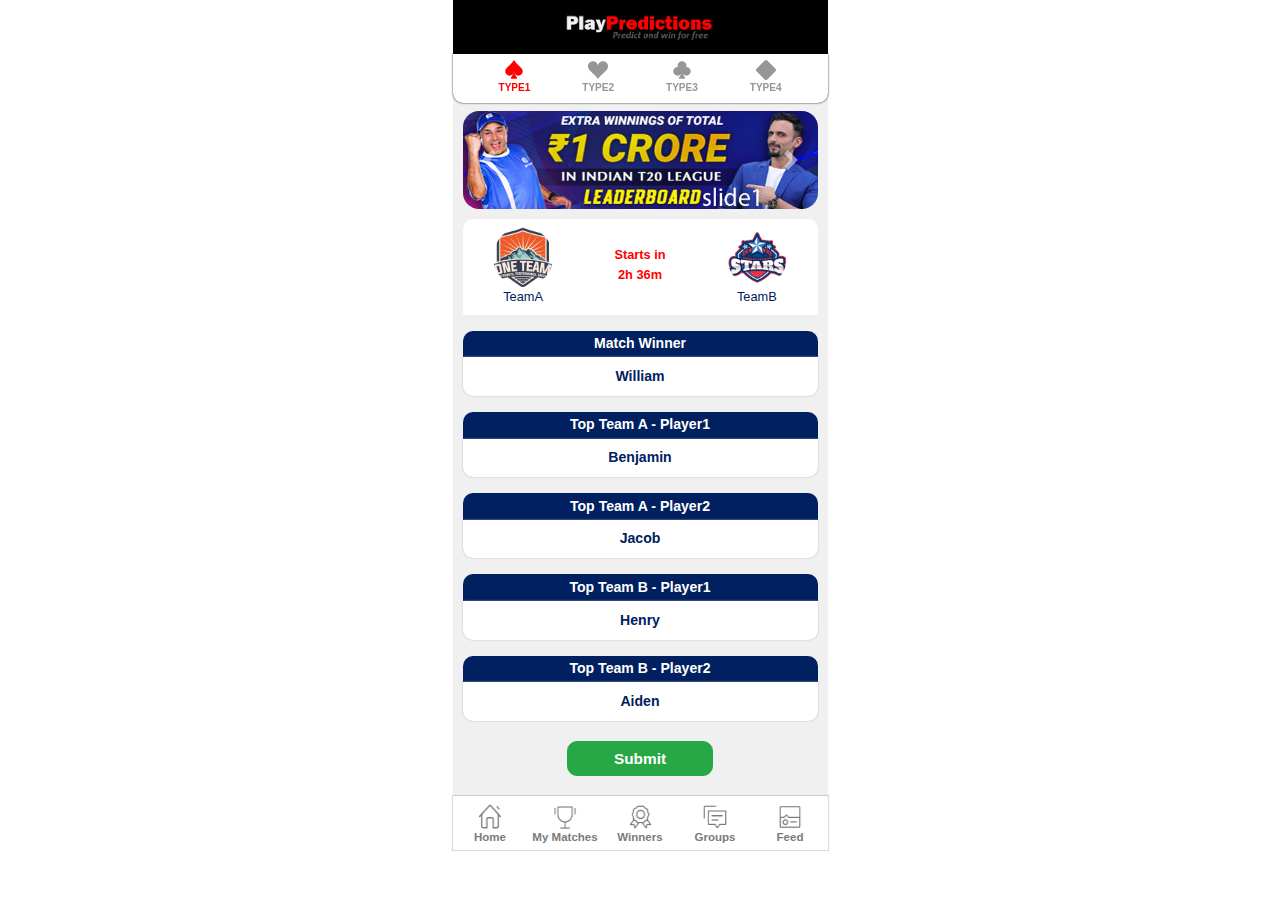
==== commit 7bd61a83: "fix issue" ====
--- a/design.html
+++ b/design.html
@@ -17,8 +17,11 @@
     <div class="d-flex justify-content-between">
         <div></div>
         <div class="main-div">
-            <div class="include" href="header.html"></div>
-            <div class="include" href="design_tab_header.html"></div>
+            <div class="fixed-top">
+                <div class="include" href="header.html"></div>
+                <div class="include" href="design_tab_header.html"></div>
+            </div>
+
             <div class="tab-content" id="myTabContent">
                 <div class="tab-pane fade show active" id="cricket" role="tabpanel" aria-labelledby="cricket-tab">
                     <div class="include" href="slider1.html"></div>
@@ -134,7 +137,7 @@
                             </div>
                         </div>
 
-                        <div class="footer"><input class="btn btn-success" type="submit" value="Submit"></div>
+                        <div class="submit-div"><input class="btn btn-success" type="submit" value="Submit"></div>
                     </form>
                 </div>
                 <div class="tab-pane fade" id="football" role="tabpanel" aria-labelledby="football-tab">
@@ -252,7 +255,7 @@
                             </div>
                         </div>
 
-                        <div class="footer"><input class="btn btn-success" type="submit" value="Submit"></div>
+                        <div class="submit-div"><input class="btn btn-success" type="submit" value="Submit"></div>
                     </form>
 
 
@@ -373,7 +376,7 @@
                             </div>
                         </div>
 
-                        <div class="footer"><input class="btn btn-success" type="submit" value="Submit"></div>
+                        <div class="submit-div"><input class="btn btn-success" type="submit" value="Submit"></div>
                     </form>
 
 
@@ -493,13 +496,12 @@
                                 </div>
                             </div>
                         </div>
-                        <div class="footer"><input class="btn btn-success" type="submit" value="Submit"></div>
+                        <div class="submit-div"><input class="btn btn-success" type="submit" value="Submit"></div>
                     </form>
-
-
-
                 </div>
             </div>
+            <div class="include footer fixed-bottom d-flex justify-content-between" href="footer.html"></div>
+
         </div>
         <div></div>
     </div>
@@ -512,6 +514,7 @@
     <script src='assets/js/global.js'></script>
 
 </body>
+
 </html>
 
 <script>
--- a/assets/css/global.css
+++ b/assets/css/global.css
@@ -1,7 +1,12 @@
+body {
+    font-size: 0.8rem;
+}
+
+.fixed-top, .fixed-bottom {
+    position: sticky;
+}
 
 .navbar {
-    /* border-bottom-left-radius: 16px; */
-    /* border-bottom-right-radius: 16px; */
     background-color: black !important;
 }
 
@@ -24,6 +29,7 @@
 .nav-tabs {
     background: #fff;
     border-radius: 0px 0px 10px 10px;
+    box-shadow: black 0px 0px 2px;
 }
 
 .nav-tabs .nav-item {
@@ -72,7 +78,7 @@
     font-weight: 600;
 }
 
-.dropdown-menu {
+.dropdown .dropdown-menu {
     background: transparent;
     border: none;
     margin-left: 1em;
@@ -112,9 +118,44 @@
 .button-center {
     text-align: center;
 }
-.carousel-item img{
+
+.carousel-item img {
     border-radius: 16px;
 }
+
+/* footer */
+
+.footer {
+    text-align: center;
+    font-weight: bolder;
+    font-size: 0.9em;
+    background: white;
+    padding: 4px 0;
+    box-shadow: #3e3e3e2e 0px 0px 1px 1px;
+}
+
+.footer a {
+	color: #7b7b7b;
+	padding-top: 4px;
+	width: 20%;
+}
+
+.footer img {
+    width: 33%;
+    height: auto;
+}
+
+.footer span {
+    display: block;
+}
+
+.footer .active {
+    color: #0088FF;
+    background-color: #fff;
+    border-color: #fff #fff #08F #fff;
+    border-bottom: solid 3px;
+}
+
 @media only screen and (min-width: 768px) {
     .main-div {
         width: 375px;
--- a/assets/css/design.css
+++ b/assets/css/design.css
@@ -123,12 +123,12 @@
 	border-bottom: solid 1px #f0f0f0;
 }
 
-.footer {
+.submit-div {
     text-align: center;
     margin: 20px auto;
 }
 
-.footer input {
+.submit-div input {
     padding: 5px 3em;
     font-size: 1.2em;
     font-weight: bold;
